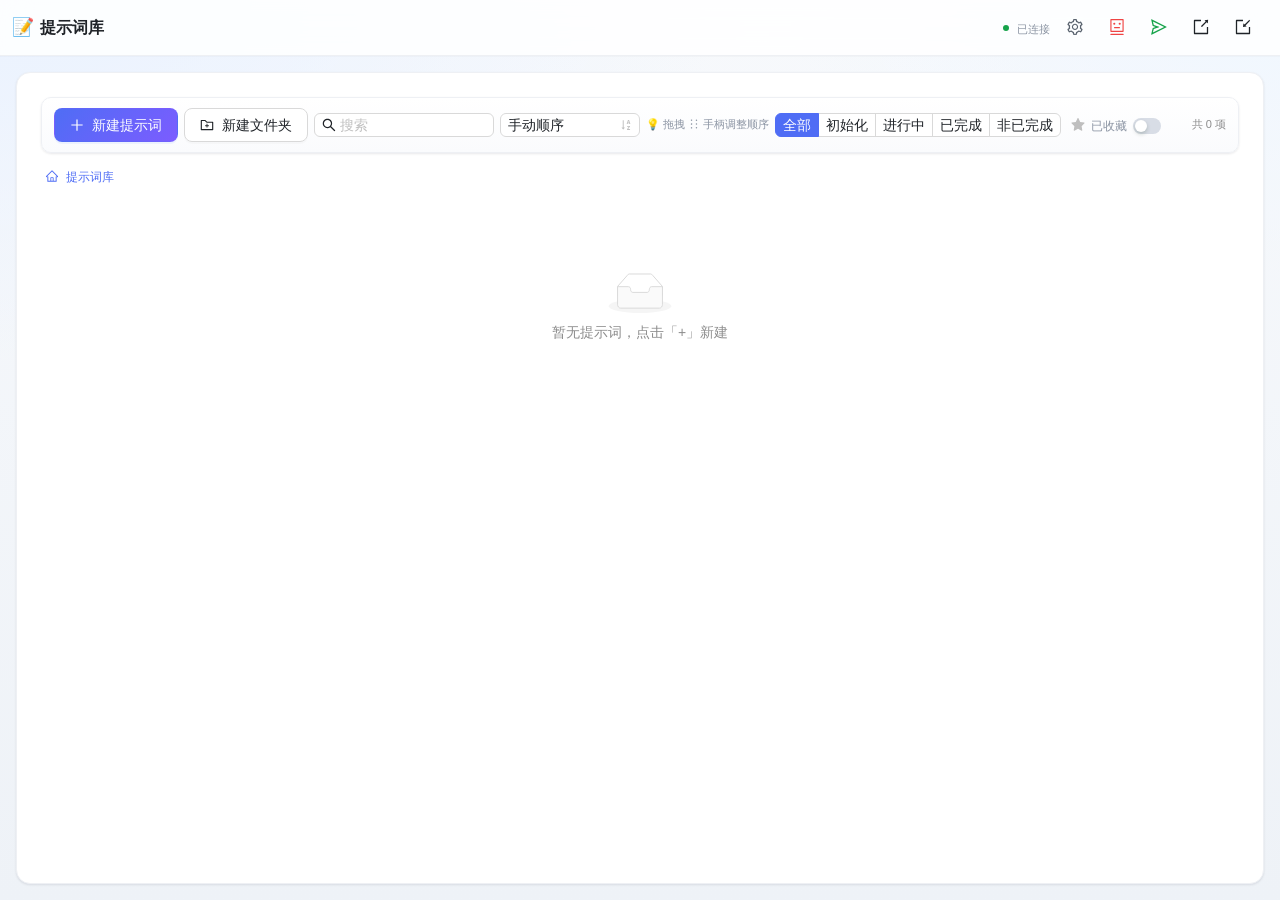
==== ai-prompt-mgmt/index.html @ f2a5eebb "Add files via upload" ====
<!doctype html>
<html lang="zh-CN">
  <head>
    <meta charset="UTF-8" />
    <!-- viewport-fit=cover 让 iOS Safari 暴露 env(safe-area-inset-*)，
         配合 Layout Header 的安全区 padding 才能避免 PWA 状态栏遮挡。
         注意：去掉了 maximum-scale=1.0 + user-scalable=no（反 a11y，
         Apple 在 iOS 10+ 已明确建议不要禁用用户缩放）。 -->
    <meta name="viewport" content="width=device-width, initial-scale=1.0, viewport-fit=cover" />
    <meta name="theme-color" content="#001529" />
    <meta name="mobile-web-app-capable" content="yes" />
    <meta name="apple-mobile-web-app-capable" content="yes" />
    <meta name="apple-mobile-web-app-status-bar-style" content="black-translucent" />
    <title>提示词库</title>
    
    <!-- 标准图标 -->
    <link rel="icon" type="image/svg+xml" href="./favicon.svg" />
    <link rel="icon" type="image/png" sizes="32x32" href="./assets/favicon-32x32-Df_8tx84.png" />
    <link rel="icon" type="image/png" sizes="16x16" href="./assets/favicon-16x16-BH65xF8a.png" />
    
    <!-- Apple Touch Icon -->
    <link rel="apple-touch-icon" sizes="180x180" href="./assets/apple-touch-icon-C6WDNddz.png" />
    
    <!-- Android Chrome -->
    <link rel="manifest" href="./manifest.json" />
    
    <meta name="description" content="提示词库 - 高效管理和复用AI提示词" />
    <script type="module" crossorigin src="./assets/index-Do7hXs7R.js"></script>
    <link rel="stylesheet" crossorigin href="./assets/index-CJKkg_i5.css">
  </head>
  <body>
    <div id="root"></div>
  </body>
</html>
---- ai-prompt-mgmt/assets/index-CJKkg_i5.css ----
html,body{width:100%;height:100%}input::-ms-clear,input::-ms-reveal{display:none}*,*:before,*:after{box-sizing:border-box}html{font-family:sans-serif;line-height:1.15;-webkit-text-size-adjust:100%;-ms-text-size-adjust:100%;-ms-overflow-style:scrollbar;-webkit-tap-highlight-color:rgba(0,0,0,0)}body{margin:0}[tabindex="-1"]:focus{outline:none}hr{box-sizing:content-box;height:0;overflow:visible}h1,h2,h3,h4,h5,h6{margin-top:0;margin-bottom:.5em;font-weight:500}p{margin-top:0;margin-bottom:1em}abbr[title],abbr[data-original-title]{-webkit-text-decoration:underline dotted;text-decoration:underline dotted;border-bottom:0;cursor:help}address{margin-bottom:1em;font-style:normal;line-height:inherit}input[type=text],input[type=password],input[type=number],textarea{-webkit-appearance:none}ol,ul,dl{margin-top:0;margin-bottom:1em}ol ol,ul ul,ol ul,ul ol{margin-bottom:0}dt{font-weight:500}dd{margin-bottom:.5em;margin-left:0}blockquote{margin:0 0 1em}dfn{font-style:italic}b,strong{font-weight:bolder}small{font-size:80%}sub,sup{position:relative;font-size:75%;line-height:0;vertical-align:baseline}sub{bottom:-.25em}sup{top:-.5em}pre,code,kbd,samp{font-size:1em;font-family:SFMono-Regular,Consolas,Liberation Mono,Menlo,Courier,monospace}pre{margin-top:0;margin-bottom:1em;overflow:auto}figure{margin:0 0 1em}img{vertical-align:middle;border-style:none}a,area,button,[role=button],input:not([type=range]),label,select,summary,textarea{touch-action:manipulation}table{border-collapse:collapse}caption{padding-top:.75em;padding-bottom:.3em;text-align:left;caption-side:bottom}input,button,select,optgroup,textarea{margin:0;color:inherit;font-size:inherit;font-family:inherit;line-height:inherit}button,input{overflow:visible}button,select{text-transform:none}button,html [type=button],[type=reset],[type=submit]{-webkit-appearance:button}button::-moz-focus-inner,[type=button]::-moz-focus-inner,[type=reset]::-moz-focus-inner,[type=submit]::-moz-focus-inner{padding:0;border-style:none}input[type=radio],input[type=checkbox]{box-sizing:border-box;padding:0}input[type=date],input[type=time],input[type=datetime-local],input[type=month]{-webkit-appearance:listbox}textarea{overflow:auto;resize:vertical}fieldset{min-width:0;margin:0;padding:0;border:0}legend{display:block;width:100%;max-width:100%;margin-bottom:.5em;padding:0;color:inherit;font-size:1.5em;line-height:inherit;white-space:normal}progress{vertical-align:baseline}[type=number]::-webkit-inner-spin-button,[type=number]::-webkit-outer-spin-button{height:auto}[type=search]{outline-offset:-2px;-webkit-appearance:none}[type=search]::-webkit-search-cancel-button,[type=search]::-webkit-search-decoration{-webkit-appearance:none}::-webkit-file-upload-button{font:inherit;-webkit-appearance:button}output{display:inline-block}summary{display:list-item}template{display:none}[hidden]{display:none!important}:root{--color-bg: #f5f7fb;--color-bg-gradient: radial-gradient(1200px 600px at 0% 0%, #eaf2ff 0%, transparent 60%), radial-gradient(900px 500px at 100% 0%, #f0f7ff 0%, transparent 55%), linear-gradient(180deg, #f7f9fc 0%, #eef2f7 100%);--color-surface: #ffffff;--color-surface-2: #fbfbfd;--color-border: #eef0f4;--color-border-strong: #e3e6eb;--color-text: #1f2328;--color-text-secondary: #5b6470;--color-text-muted: #8b94a3;--color-primary: #4f6df5;--color-primary-soft: #eaf0ff;--color-primary-hover: #3a5be0;--color-accent: #7c5cff;--color-success: #16a34a;--color-warning: #f59e0b;--color-danger: #ef4444;--shadow-sm: 0 1px 2px rgba(16, 24, 40, .04), 0 1px 3px rgba(16, 24, 40, .06);--shadow-md: 0 4px 12px rgba(16, 24, 40, .06), 0 2px 4px rgba(16, 24, 40, .04);--shadow-lg: 0 12px 32px rgba(16, 24, 40, .08), 0 4px 12px rgba(16, 24, 40, .04);--radius-sm: 6px;--radius-md: 10px;--radius-lg: 14px;--radius-xl: 18px}*{margin:0;padding:0;box-sizing:border-box}*:not(.ant-modal):not(.ant-modal *):not(.ant-modal-mask):not(.ant-modal-wrap):not(.ant-modal-mask *),*:before:not(.ant-modal *),*:after:not(.ant-modal *){transition:none!important;animation:none!important;animation-duration:0s!important;animation-delay:0s!important;transition-duration:0s!important;transition-delay:0s!important}html,body,#root{height:100%}body{font-family:-apple-system,BlinkMacSystemFont,Segoe UI,Roboto,Helvetica Neue,Arial,PingFang SC,Hiragino Sans GB,Microsoft YaHei,sans-serif;color:var(--color-text);background:var(--color-bg);background-image:var(--color-bg-gradient);background-attachment:fixed;-webkit-font-smoothing:antialiased;-moz-osx-font-smoothing:grayscale}::-webkit-scrollbar{width:8px;height:8px}::-webkit-scrollbar-track{background:transparent}::-webkit-scrollbar-thumb{background:#8c95a547;border-radius:999px;border:2px solid transparent;background-clip:padding-box}::-webkit-scrollbar-thumb:hover{background:#8c95a580;background-clip:padding-box;border:2px solid transparent}.ant-layout-header.glassy-header,.ant-layout-header{background:#ffffffd9!important;backdrop-filter:saturate(180%) blur(14px);-webkit-backdrop-filter:saturate(180%) blur(14px);border-bottom:1px solid var(--color-border)!important;box-shadow:0 1px #10182805}.ant-layout-content{background:var(--color-surface)!important;border-radius:var(--radius-lg)!important;box-shadow:var(--shadow-sm);border:1px solid var(--color-border)}.toolbar-modern{display:flex;align-items:center;gap:8px;padding:10px 12px;background:linear-gradient(180deg,#fff,#fafbfd);border:1px solid var(--color-border);border-radius:var(--radius-md);box-shadow:var(--shadow-sm)}.row-card{display:flex;align-items:center;gap:12px;padding:6px 14px;background:var(--color-surface);border:1px solid var(--color-border);border-radius:var(--radius-md);margin-bottom:0;transition:none}.row-card:hover{border-color:#d8def0;box-shadow:var(--shadow-md);transform:translateY(-1px);background:linear-gradient(180deg,#fff,#fafbff)}.row-card.is-pinned{border-color:#f3d790;background:linear-gradient(180deg,#fffaf0,#fff5e0)}.row-card.is-dragging{opacity:.85;box-shadow:var(--shadow-lg);border-color:var(--color-primary)}.row-title{font-weight:600;font-size:14px;color:var(--color-primary);display:inline-flex;align-items:center;gap:6px}.row-meta{font-size:12px;color:var(--color-text-muted)}.ant-tag{border-radius:999px!important;padding:1px 10px!important;border:none!important;font-weight:500}.ant-btn-primary{background:linear-gradient(135deg,var(--color-primary) 0%,var(--color-accent) 100%)!important;border-color:transparent!important;box-shadow:0 4px 12px #4f6df540;transition:transform .15s ease,box-shadow .15s ease,opacity .15s ease}.ant-btn-primary:hover{transform:translateY(-1px);box-shadow:0 6px 18px #4f6df559;opacity:.96}.ant-btn{transition:background .15s ease,color .15s ease,border-color .15s ease,transform .15s ease,box-shadow .15s ease}.ant-btn-text:hover{background:var(--color-primary-soft)!important;color:var(--color-primary)!important}.ant-modal-content{border-radius:var(--radius-lg)!important;box-shadow:var(--shadow-lg)!important;overflow:hidden}.ant-modal-header{border-bottom:1px solid var(--color-border)!important;padding:6px 14px!important;background:linear-gradient(180deg,#fff,#fbfcff);min-height:auto!important;flex-shrink:0!important}.ant-modal-title{font-weight:600!important;font-size:15px!important;line-height:1.4!important}.ant-modal-body{padding:8px 12px!important;flex:1 1 auto!important;min-height:0!important}.ant-modal-wrap.fullscreen-modal-wrap .ant-modal-container{padding-top:0!important;padding-bottom:0!important;min-height:0!important;height:100%!important}.ant-modal-wrap.fullscreen-modal-wrap .ant-modal,.ant-modal.fullscreen-modal-wrap{position:absolute!important;top:1vh!important;left:1vw!important;margin:0!important;width:98vw!important;height:98vh!important;max-width:none!important}.ant-modal-wrap.fullscreen-modal-wrap .ant-modal-container,.ant-modal.fullscreen-modal-wrap .ant-modal-container{width:100%!important;height:100%!important;margin:0!important}.ant-modal-footer{flex-shrink:0!important;margin-top:auto!important}.ant-modal .ant-form-item{margin-bottom:4px!important}.ant-modal .ant-form-item-label{padding:0 0 1px!important}.wf-spin-wrapper,.ai-edit-spin-wrapper{display:flex;flex:1;min-height:0;flex-direction:column}.wf-spin-wrapper>.ant-spin-container,.ai-edit-spin-wrapper>.ant-spin-container{display:flex;flex:1;min-height:0;flex-direction:column;overflow:hidden}.wf-steps-scroll{scrollbar-width:thin;scrollbar-color:rgba(0,0,0,.2) transparent}.wf-steps-scroll::-webkit-scrollbar{width:8px}.wf-steps-scroll::-webkit-scrollbar-thumb{background-color:#0003;border-radius:4px}.wf-steps-scroll::-webkit-scrollbar-thumb:hover{background-color:#00000059}.wf-steps-scroll::-webkit-scrollbar-track{background-color:transparent}.ant-modal .ant-form-item-label>label{font-size:12px!important;font-weight:500!important;color:var(--color-text-secondary)!important;height:auto!important;line-height:1.3!important}.ant-modal .ant-form-item-label>label:after{display:none!important}.ant-modal-footer{padding:6px 12px!important}.ant-modal .ant-modal-close{top:8px!important}.ant-modal .section-subtitle{font-size:12px!important;font-weight:500!important;color:var(--color-text-secondary)!important;line-height:1.3!important;margin:0!important}.ant-modal-footer .ant-btn{height:30px!important;padding:0 14px!important;font-size:13px!important}.ant-tabs-tab{font-weight:500;transition:none}.ant-tabs-tab:hover{color:var(--color-primary)!important}.ant-tabs-ink-bar{background:linear-gradient(90deg,var(--color-primary) 0%,var(--color-accent) 100%)!important;height:3px!important;border-radius:2px}.ant-table{border-radius:var(--radius-md)!important;overflow:hidden}.ant-table-thead>tr>th{background:#fafbfd!important;font-weight:600!important;color:var(--color-text-secondary)!important;border-bottom:1px solid var(--color-border)!important}.ant-table-tbody>tr{transition:none}.ant-table-tbody>tr:hover>td{background:var(--color-primary-soft)!important}.ant-table-tbody>tr>td{border-bottom:1px solid var(--color-border)!important}.ant-card{border-radius:var(--radius-md)!important;border-color:var(--color-border)!important;box-shadow:var(--shadow-sm);transition:transform .18s ease,box-shadow .18s ease,border-color .18s ease}.ant-card:hover{border-color:#d8def0!important;box-shadow:var(--shadow-md)}.ant-switch{background:#d8dde6}.ant-switch.ant-switch-checked{background:linear-gradient(135deg,var(--color-primary) 0%,var(--color-accent) 100%)}.ant-input,.ant-input-affix-wrapper,.ant-select-selector,.ant-picker{border-radius:var(--radius-sm)!important;transition:none!important}.ant-input:focus,.ant-input-affix-wrapper-focused,.ant-input-affix-wrapper:focus{border-color:var(--color-primary)!important;box-shadow:0 0 0 3px #4f6df51f!important}.ant-tooltip-inner{border-radius:8px!important;box-shadow:var(--shadow-md)!important}.drag-handle{display:inline-flex;align-items:center;justify-content:center;width:22px;height:22px;color:var(--color-text-muted);border-radius:4px;cursor:grab;transition:background .15s ease,color .15s ease}.drag-handle:hover{background:var(--color-primary-soft);color:var(--color-primary)}.drag-handle:active{cursor:grabbing}.reorder-mode .row-card{border-style:dashed;border-color:#cdd5e6;background:#fbfcff;cursor:grab}.var-chip{background:var(--color-primary-soft);color:var(--color-primary);border-radius:4px;padding:1px 6px;margin:0 1px;cursor:help;border-bottom:1px dashed var(--color-primary);font-family:SFMono-Regular,Consolas,Liberation Mono,Menlo,monospace;font-size:.92em}.card-hover{transition:none}.card-hover:hover{transform:translateY(-2px);box-shadow:0 8px 25px #00000014}.text-ellipsis{overflow:hidden;text-overflow:ellipsis;white-space:nowrap}.section-title{font-size:13px;font-weight:600;color:var(--color-text-secondary);letter-spacing:.02em;text-transform:uppercase}@media(max-width:768px){.ant-layout-content{margin:8px!important;padding:12px!important;border-radius:12px!important}.ant-card{border-radius:10px!important}.ant-card-body{padding:12px!important}.ant-table-wrapper{overflow-x:auto}.ant-table{font-size:13px}.ant-modal{max-width:100%!important;margin:8px!important;top:8px!important}.ant-modal-content{border-radius:14px!important}.ant-drawer-content-wrapper{width:82%!important;border-radius:0 16px 16px 0!important}.ant-btn{font-size:13px;padding:4px 12px}.ant-input,.ant-select-selector,.ant-picker{font-size:14px!important}body{padding-bottom:64px}.ant-layout-header{height:52px!important;padding:0 12px!important}.row-card{padding:6px 12px}}@media(min-width:769px)and (max-width:1024px){.ant-modal{max-width:92%!important}.ant-card-body{padding:16px!important}}.mobile-drawer .ant-drawer-body{padding:0;background:#0e1530}.mobile-drawer .ant-drawer-content{border-radius:0 16px 16px 0}.bottom-nav{border-top:1px solid var(--color-border)!important;background:#fffffff2!important;backdrop-filter:saturate(180%) blur(14px);-webkit-backdrop-filter:saturate(180%) blur(14px);box-shadow:0 -4px 16px #1018280a!important}@supports (padding: max(0px)){.ant-layout-header{padding-top:max(0px,env(safe-area-inset-top))!important;padding-left:max(12px,env(safe-area-inset-left))!important;padding-right:max(12px,env(safe-area-inset-right))!important}.ant-drawer-content-wrapper{padding-left:env(safe-area-inset-left)}body{padding-bottom:max(16px,env(safe-area-inset-bottom))}}@media(max-width:768px){.ant-layout-header{padding-top:max(0px,env(safe-area-inset-top,20px))!important}}.ant-layout-sider{background:linear-gradient(180deg,#0f1530,#1a2247)!important}.ant-menu-dark{background:transparent!important}.ant-menu-dark .ant-menu-item-selected{background:linear-gradient(135deg,#4f6df52e,#7c5cff2e)!important;border-radius:8px!important}.ant-menu-dark .ant-menu-item:hover:not(.ant-menu-item-selected){background:#ffffff0f!important;border-radius:8px!important}
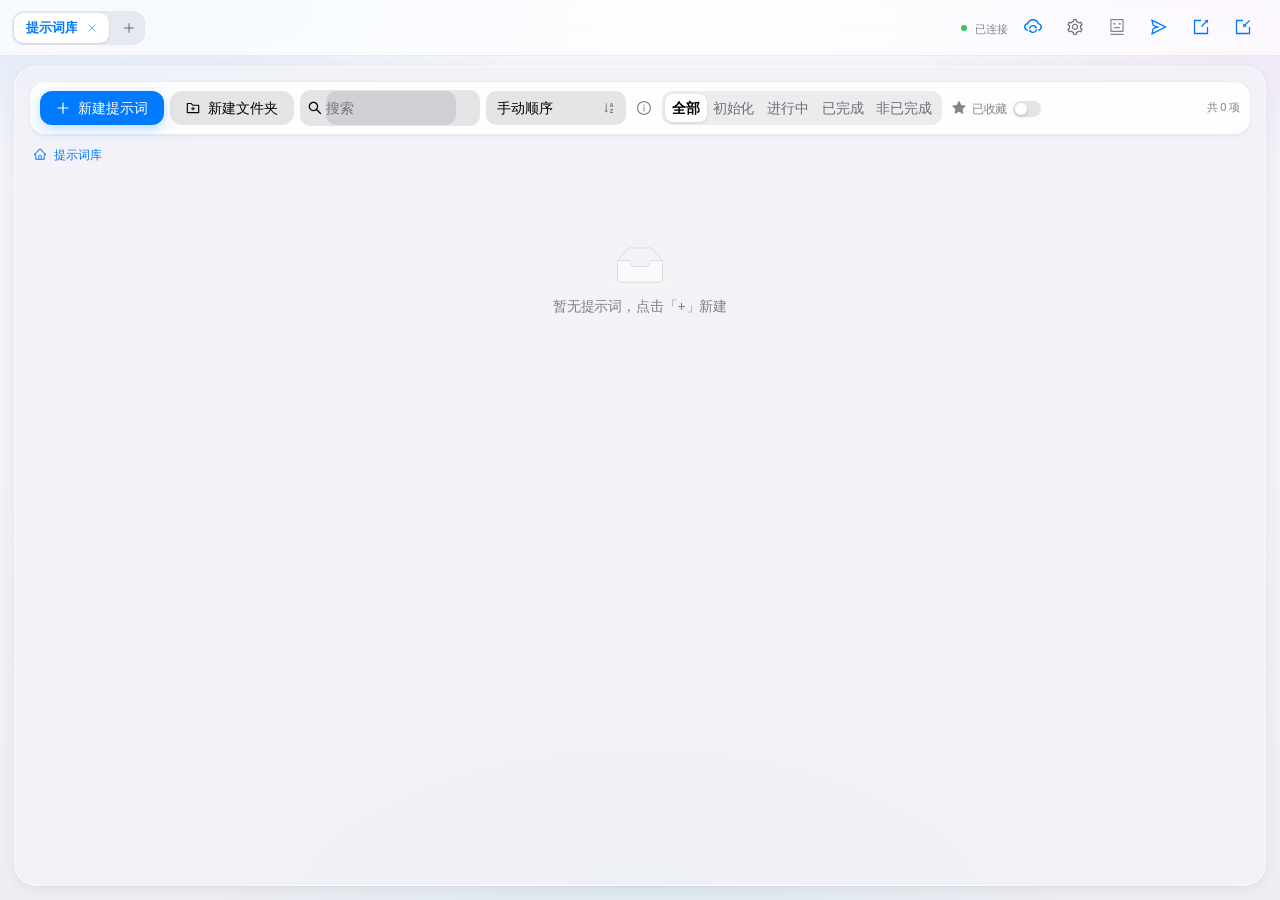
==== commit 4db11340: "Add files via upload" ====
--- a/ai-prompt-mgmt/index.html
+++ b/ai-prompt-mgmt/index.html
@@ -7,26 +7,61 @@
          注意：去掉了 maximum-scale=1.0 + user-scalable=no（反 a11y，
          Apple 在 iOS 10+ 已明确建议不要禁用用户缩放）。 -->
     <meta name="viewport" content="width=device-width, initial-scale=1.0, viewport-fit=cover" />
-    <meta name="theme-color" content="#001529" />
+    <meta name="theme-color" content="#f2f2f7" id="theme-color-meta" />
     <meta name="mobile-web-app-capable" content="yes" />
     <meta name="apple-mobile-web-app-capable" content="yes" />
     <meta name="apple-mobile-web-app-status-bar-style" content="black-translucent" />
+    <meta name="apple-mobile-web-app-title" content="提示词库" />
     <title>提示词库</title>
-    
-    <!-- 标准图标 -->
-    <link rel="icon" type="image/svg+xml" href="./favicon.svg" />
-    <link rel="icon" type="image/png" sizes="32x32" href="./assets/favicon-32x32-Df_8tx84.png" />
-    <link rel="icon" type="image/png" sizes="16x16" href="./assets/favicon-16x16-BH65xF8a.png" />
+
+    <!-- 标准图标：优先 SVG（可缩放），再回退 PNG -->
+    <link rel="icon" type="image/svg+xml" sizes="any" href="./favicon.svg" />
+    <link rel="icon" type="image/png" sizes="32x32" href="./favicon-32x32.png" />
+    <link rel="icon" type="image/png" sizes="16x16" href="./favicon-16x16.png" />
     
     <!-- Apple Touch Icon -->
-    <link rel="apple-touch-icon" sizes="180x180" href="./assets/apple-touch-icon-C6WDNddz.png" />
+    <link rel="apple-touch-icon" sizes="180x180" href="./apple-touch-icon.png" />
     
     <!-- Android Chrome -->
     <link rel="manifest" href="./manifest.json" />
     
     <meta name="description" content="提示词库 - 高效管理和复用AI提示词" />
-    <script type="module" crossorigin src="./assets/index-Do7hXs7R.js"></script>
-    <link rel="stylesheet" crossorigin href="./assets/index-CJKkg_i5.css">
+
+    <!-- 主题：首屏内联解析（浅色/暗色/跟随系统），避免 React 挂载前闪烁 -->
+    <script>
+      (function () {
+        var mode = 'light';
+        try {
+          var raw = localStorage.getItem('app-settings');
+          if (raw) {
+            var parsed = JSON.parse(raw);
+            if (
+              parsed &&
+              (parsed.themeMode === 'light' ||
+                parsed.themeMode === 'dark' ||
+                parsed.themeMode === 'system')
+            ) {
+              mode = parsed.themeMode;
+            }
+          }
+        } catch (e) {
+          /* localStorage 不可用时退回浅色 */
+        }
+        var resolved =
+          mode === 'system'
+            ? window.matchMedia('(prefers-color-scheme: dark)').matches
+              ? 'dark'
+              : 'light'
+            : mode;
+        var root = document.documentElement;
+        root.dataset.theme = resolved;
+        root.style.colorScheme = resolved;
+        var meta = document.getElementById('theme-color-meta');
+        if (meta) meta.content = resolved === 'dark' ? '#1c1c1e' : '#f2f2f7';
+      })();
+    </script>
+    <script type="module" crossorigin src="./assets/index-C2vUf6h9.js"></script>
+    <link rel="stylesheet" crossorigin href="./assets/index-aep-pzHk.css">
   </head>
   <body>
     <div id="root"></div>
--- a/ai-prompt-mgmt/assets/index-aep-pzHk.css
+++ b/ai-prompt-mgmt/assets/index-aep-pzHk.css
@@ -0,0 +1 @@
+html,body{width:100%;height:100%}input::-ms-clear,input::-ms-reveal{display:none}*,*:before,*:after{box-sizing:border-box}html{font-family:sans-serif;line-height:1.15;-webkit-text-size-adjust:100%;-ms-text-size-adjust:100%;-ms-overflow-style:scrollbar;-webkit-tap-highlight-color:rgba(0,0,0,0)}body{margin:0}[tabindex="-1"]:focus{outline:none}hr{box-sizing:content-box;height:0;overflow:visible}h1,h2,h3,h4,h5,h6{margin-top:0;margin-bottom:.5em;font-weight:500}p{margin-top:0;margin-bottom:1em}abbr[title],abbr[data-original-title]{-webkit-text-decoration:underline dotted;text-decoration:underline dotted;border-bottom:0;cursor:help}address{margin-bottom:1em;font-style:normal;line-height:inherit}input[type=text],input[type=password],input[type=number],textarea{-webkit-appearance:none}ol,ul,dl{margin-top:0;margin-bottom:1em}ol ol,ul ul,ol ul,ul ol{margin-bottom:0}dt{font-weight:500}dd{margin-bottom:.5em;margin-left:0}blockquote{margin:0 0 1em}dfn{font-style:italic}b,strong{font-weight:bolder}small{font-size:80%}sub,sup{position:relative;font-size:75%;line-height:0;vertical-align:baseline}sub{bottom:-.25em}sup{top:-.5em}pre,code,kbd,samp{font-size:1em;font-family:SFMono-Regular,Consolas,Liberation Mono,Menlo,Courier,monospace}pre{margin-top:0;margin-bottom:1em;overflow:auto}figure{margin:0 0 1em}img{vertical-align:middle;border-style:none}a,area,button,[role=button],input:not([type=range]),label,select,summary,textarea{touch-action:manipulation}table{border-collapse:collapse}caption{padding-top:.75em;padding-bottom:.3em;text-align:left;caption-side:bottom}input,button,select,optgroup,textarea{margin:0;color:inherit;font-size:inherit;font-family:inherit;line-height:inherit}button,input{overflow:visible}button,select{text-transform:none}button,html [type=button],[type=reset],[type=submit]{-webkit-appearance:button}button::-moz-focus-inner,[type=button]::-moz-focus-inner,[type=reset]::-moz-focus-inner,[type=submit]::-moz-focus-inner{padding:0;border-style:none}input[type=radio],input[type=checkbox]{box-sizing:border-box;padding:0}input[type=date],input[type=time],input[type=datetime-local],input[type=month]{-webkit-appearance:listbox}textarea{overflow:auto;resize:vertical}fieldset{min-width:0;margin:0;padding:0;border:0}legend{display:block;width:100%;max-width:100%;margin-bottom:.5em;padding:0;color:inherit;font-size:1.5em;line-height:inherit;white-space:normal}progress{vertical-align:baseline}[type=number]::-webkit-inner-spin-button,[type=number]::-webkit-outer-spin-button{height:auto}[type=search]{outline-offset:-2px;-webkit-appearance:none}[type=search]::-webkit-search-cancel-button,[type=search]::-webkit-search-decoration{-webkit-appearance:none}::-webkit-file-upload-button{font:inherit;-webkit-appearance:button}output{display:inline-block}summary{display:list-item}template{display:none}[hidden]{display:none!important}:root{--ios-blue: #007aff;--ios-blue-light: #0a84ff;--ios-green: #34c759;--ios-red: #ff3b30;--ios-orange: #ff9500;--ios-yellow: #ffcc00;--ios-purple: #af52de;--ios-pink: #ff2d55;--ios-teal: #30b0c7;--ios-indigo: #5856d6;--ios-gray: #8e8e93;--color-bg: #f2f2f7;--color-bg-gradient: radial-gradient(min(1000px, 70vw) min(520px, 36vw) at 6% -12%, rgba(0, 122, 255, .16) 0%, transparent 62%), radial-gradient(min(900px, 62vw) min(480px, 33vw) at 102% -6%, rgba(175, 82, 222, .13) 0%, transparent 58%), radial-gradient(min(860px, 60vw) min(620px, 43vw) at 50% 116%, rgba(48, 176, 199, .12) 0%, transparent 62%), linear-gradient(180deg, #f6f6fa 0%, #eeeef4 100%);--color-surface: #ffffff;--color-surface-2: #fbfbfd;--color-group-surface: #ffffff;--color-surface-glass: rgba(255, 255, 255, .72);--color-fill: rgba(118, 118, 128, .12);--color-fill-strong: rgba(118, 118, 128, .18);--color-fill-hover: rgba(118, 118, 128, .28);--color-border: rgba(60, 60, 67, .12);--color-border-strong: rgba(60, 60, 67, .2);--color-hairline: rgba(60, 60, 67, .09);--color-text: #000000;--color-text-secondary: rgba(60, 60, 67, .72);--color-text-muted: rgba(60, 60, 67, .62);--color-primary: #007aff;--color-primary-soft: rgba(0, 122, 255, .12);--color-primary-hover: #0062cc;--color-accent: #5856d6;--color-success: #34c759;--color-warning: #ff9500;--color-danger: #ff3b30;--radius-xs: 8px;--radius-sm: 10px;--radius-md: 12px;--radius-lg: 16px;--radius-xl: 22px;--radius-2xl: 28px;--shadow-sm: 0 1px 2px rgba(0, 0, 0, .04), 0 1px 3px rgba(0, 0, 0, .04);--shadow-md: 0 4px 16px rgba(0, 0, 0, .06), 0 1px 3px rgba(0, 0, 0, .04);--shadow-lg: 0 16px 48px rgba(0, 0, 0, .12), 0 4px 12px rgba(0, 0, 0, .06);--shadow-tint: 0 8px 24px rgba(0, 122, 255, .22);--glass-blur: saturate(180%) blur(24px);--glass-border: rgba(255, 255, 255, .6);--glass-inset: inset 0 .5px 0 rgba(255, 255, 255, .65)}*{margin:0;padding:0;box-sizing:border-box}*,*:before,*:after{animation-duration:0s!important;animation-delay:0s!important}.ant-modal,.ant-modal *,.ant-drawer,.ant-drawer *,.ant-popover,.ant-popover *,.ant-tooltip,.ant-tooltip *{transition-duration:0s!important;transition-delay:0s!important}html,body,#root{height:100%}html{-webkit-text-size-adjust:100%}body{font-family:-apple-system,BlinkMacSystemFont,SF Pro Text,SF Pro Display,Segoe UI,Roboto,Helvetica Neue,PingFang SC,Hiragino Sans GB,Microsoft YaHei,sans-serif;font-size:15px;letter-spacing:-.01em;color:var(--color-text);background:var(--color-bg);background-image:var(--color-bg-gradient);background-attachment:fixed;-webkit-font-smoothing:antialiased;-moz-osx-font-smoothing:grayscale;overscroll-behavior-y:none}a{color:var(--color-primary);text-decoration:none}::-webkit-scrollbar{width:8px;height:8px}::-webkit-scrollbar-track{background:transparent}::-webkit-scrollbar-thumb{background:#3c3c4338;border-radius:999px;border:2px solid transparent;background-clip:padding-box}::-webkit-scrollbar-thumb:hover{background:#3c3c4366;background-clip:padding-box;border:2px solid transparent}.ant-layout-header,.ant-layout-header.glassy-header{background:#ffffffb8!important;backdrop-filter:var(--glass-blur);-webkit-backdrop-filter:var(--glass-blur);border-bottom:.5px solid var(--color-hairline)!important;box-shadow:var(--glass-inset)}.ant-layout-content{background:#f2f2f7d1!important;backdrop-filter:saturate(180%) blur(20px);-webkit-backdrop-filter:saturate(180%) blur(20px);border-radius:var(--radius-xl)!important;box-shadow:var(--shadow-md);border:.5px solid rgba(255,255,255,.6)}.ant-btn{font-weight:500;border-radius:var(--radius-md)!important;box-shadow:none;transition:background-color .18s ease,color .18s ease,border-color .18s ease,box-shadow .18s ease,transform .18s ease,opacity .18s ease!important}.ant-btn-default{background:var(--color-fill-strong)!important;border-color:transparent!important;color:var(--color-text)!important;box-shadow:none!important}.ant-btn-default:hover{background:var(--color-fill-hover)!important;border-color:transparent!important;color:var(--color-text)!important}.ant-btn-primary{background:var(--color-primary)!important;border-color:transparent!important;color:#fff!important;box-shadow:0 4px 14px #007aff42}.ant-btn-primary:hover{background:#0a6ddf!important;transform:translateY(-1px);box-shadow:0 8px 22px #007aff52;opacity:1}.ant-btn-primary:active{transform:scale(.98)}.ant-btn-text{color:var(--color-primary)!important}.ant-btn-text:hover{background:var(--color-primary-soft)!important;color:var(--color-primary)!important}.ant-btn-dangerous:not(.ant-btn-primary):not(.ant-btn-text){color:var(--color-danger);border-color:#ff3b3059!important;background:#ff3b300f}.ant-btn-dangerous:not(.ant-btn-primary):not(.ant-btn-text):hover{background:#ff3b301f!important;border-color:#ff3b3080!important}.ant-btn-link{color:var(--color-primary);padding-inline:4px}.ant-btn-icon-only{border-radius:var(--radius-sm)!important}.ant-form-item-label>label{font-size:12px!important;font-weight:600!important;color:var(--color-text-secondary)!important}.ant-form-item-label>label.ant-form-item-required:before{color:var(--color-danger)!important}.ant-input-affix-wrapper .ant-btn{background:transparent!important;border:none!important;box-shadow:none!important;color:var(--color-text-secondary);padding:0 2px}.ant-input,.ant-input-affix-wrapper,.ant-select{border-radius:var(--radius-sm)!important;background-color:var(--color-fill)!important;border-color:transparent!important;color:var(--color-text)!important;box-shadow:none!important;transition:background-color .18s ease,border-color .18s ease,box-shadow .18s ease}.ant-input:hover,.ant-input-affix-wrapper:hover,.ant-select:hover{background-color:var(--color-fill-strong)!important}.ant-input:focus,.ant-input-affix-wrapper-focused,.ant-input-affix-wrapper:focus,.ant-select-focused{background-color:var(--color-surface)!important;border-color:#007aff73!important;box-shadow:0 0 0 3.5px #007aff29!important}.ant-input-affix-wrapper .ant-input{background:transparent!important;border-color:transparent!important;box-shadow:none!important}.ant-input::-moz-placeholder,.ant-input-affix-wrapper input::-moz-placeholder,textarea.ant-input::-moz-placeholder{color:var(--color-text-muted)}.ant-input::placeholder,.ant-input-affix-wrapper input::placeholder,textarea.ant-input::placeholder{color:var(--color-text-muted)}.toolbar-modern .ant-input,.toolbar-modern .ant-input-affix-wrapper,.toolbar-modern .ant-select{background-color:var(--color-fill-strong)!important;min-height:34px!important}.ant-select{min-height:32px!important;padding:0 10px!important;align-items:center!important}.ant-select-content{flex:1 1 auto;min-width:0;overflow:hidden;text-overflow:ellipsis;white-space:nowrap}.ant-select-suffix{color:var(--color-text-muted)!important;display:inline-flex;align-items:center}.ant-input.editor-content-area,.ant-input.editor-content-area:hover{background:var(--color-group-surface)!important;border:.5px solid var(--color-border)!important;border-radius:var(--radius-md)!important;padding:12px 14px!important;font-size:14px!important;line-height:1.7!important}.ant-input.editor-content-area:focus{background:var(--color-group-surface)!important;border-color:#007aff73!important;box-shadow:0 0 0 3.5px #007aff29!important}.ant-select-dropdown,.ant-dropdown-menu{border-radius:var(--radius-lg)!important;box-shadow:var(--shadow-lg)!important;border:.5px solid var(--color-border);overflow:hidden}.ant-select-dropdown{background:#fcfcfddb!important;backdrop-filter:var(--glass-blur);-webkit-backdrop-filter:var(--glass-blur)}.ant-select-item-option-content{color:var(--color-text)}.ant-select-item-option-active:not(.ant-select-item-option-disabled){background:var(--color-primary-soft)!important}.ant-select-item-option-selected:not(.ant-select-item-option-disabled){color:var(--color-primary)!important;font-weight:600}.ant-dropdown-menu{padding:6px!important;border-radius:var(--radius-lg)!important;background:#fcfcfdeb!important;backdrop-filter:var(--glass-blur);-webkit-backdrop-filter:var(--glass-blur);border:.5px solid var(--color-border);box-shadow:var(--shadow-lg)!important}.ant-dropdown-menu-item{border-radius:var(--radius-sm);margin:2px 6px;width:auto}.ant-dropdown-menu-item:hover{background:var(--color-primary-soft)!important}.ant-checkbox{border-radius:6px!important;border-color:var(--color-border-strong)}.ant-radio-inner{border-radius:50%!important;border-color:var(--color-border-strong)}.ant-checkbox-checked,.ant-checkbox-indeterminate{background:var(--color-primary);border-color:var(--color-primary)}.ant-radio-checked .ant-radio-inner{border-color:var(--color-primary)}.ant-radio-inner:after{background:var(--color-primary)}.ant-switch{background:var(--color-fill-strong)}.ant-switch.ant-switch-checked{background:#34c759}.ant-segmented{background:var(--color-fill)!important;border-radius:var(--radius-sm)!important;padding:2px;border:none!important}.ant-segmented-item{border-radius:8px!important;color:var(--color-text-secondary)!important;font-weight:500}.ant-segmented-item-selected{background:var(--color-surface)!important;color:var(--color-text)!important;box-shadow:0 1px 3px #0000001f!important;font-weight:600}.ant-radio-group{background:var(--color-fill)!important;border-radius:var(--radius-sm)!important;padding:3px!important;display:inline-flex;gap:0;min-height:34px!important;align-items:center}.ant-radio-button-wrapper{border:none!important;border-radius:8px!important;color:var(--color-text-secondary)!important;font-weight:500;height:28px!important;line-height:28px!important;display:inline-flex;align-items:center;justify-content:center;background:transparent!important;box-shadow:none!important;transition:background-color .18s ease,color .18s ease,box-shadow .18s ease!important}.ant-radio-button-wrapper:before{display:none!important}.ant-radio-button-wrapper:hover{color:var(--color-text)!important}.ant-radio-button-wrapper-checked{background:var(--color-surface)!important;color:var(--color-text)!important;font-weight:600;box-shadow:0 1px 3px #0000001f!important}.ant-tabs-tab .ant-tabs-tab-btn{font-weight:500;color:var(--color-text-secondary)!important}.ant-tabs-tab:hover .ant-tabs-tab-btn{color:var(--color-primary)!important}.ant-tabs-tab-active .ant-tabs-tab-btn{color:var(--color-primary)!important;font-weight:600}.ant-tabs-ink-bar{display:none!important}.ant-tabs-nav:before{border-bottom-color:var(--color-hairline)!important}.ant-tag{border-radius:999px!important;padding:1px 10px!important;border:none!important;font-weight:500;font-size:12px}.ant-badge-count{box-shadow:none;font-weight:600}.ant-modal-container{border-radius:var(--radius-xl)!important;box-shadow:var(--shadow-lg)!important;overflow:hidden;background:#fcfcfdf0!important;backdrop-filter:var(--glass-blur);-webkit-backdrop-filter:var(--glass-blur);border:.5px solid var(--color-hairline)!important}.ant-modal-header{border-bottom:.5px solid var(--color-hairline)!important;padding:14px 18px!important;background:transparent;min-height:auto!important;flex-shrink:0!important}.ant-modal-title{font-weight:600!important;font-size:16px!important;line-height:1.4!important}.ant-modal-body{padding:16px 18px!important;flex:1 1 auto!important;min-height:0!important}.ant-modal-footer{flex-shrink:0!important;margin-top:auto!important;padding:12px 18px!important;border-top:.5px solid var(--color-hairline);background:#ffffff8c}.ant-modal-footer .ant-btn{height:34px!important;padding:0 16px!important;font-size:14px!important;border-radius:var(--radius-md)!important}.ant-modal-close{top:12px!important;color:var(--color-text-muted);border-radius:50%;width:30px;height:30px}.ant-modal-mask{backdrop-filter:blur(6px);-webkit-backdrop-filter:blur(6px)}.ant-modal-wrap.fullscreen-modal-wrap .ant-modal-container{padding-top:0!important;padding-bottom:0!important;min-height:0!important;height:100%!important}.ant-modal-wrap.fullscreen-modal-wrap .ant-modal,.ant-modal.fullscreen-modal-wrap{position:absolute!important;top:1vh!important;left:1vw!important;margin:0!important;width:98vw!important;height:98vh!important;max-width:none!important;border-radius:var(--radius-xl)!important}.ant-modal-wrap.fullscreen-modal-wrap .ant-modal-container,.ant-modal.fullscreen-modal-wrap .ant-modal-container{width:100%!important;height:100%!important;margin:0!important}.ant-modal .ant-form-item{margin-bottom:12px!important}.ant-modal .ant-form-item-label{padding:0 0 4px!important}.ant-modal .ant-form-item-label>label{font-size:13px!important;font-weight:500!important;color:var(--color-text-secondary)!important;height:auto!important;line-height:1.3!important}.ant-modal .ant-form-item-label>label:after{display:none!important}.ant-modal .section-subtitle{font-size:12px!important;font-weight:600!important;color:var(--color-text-secondary)!important;line-height:1.3!important;margin:0!important}.ant-popover .ant-popover-content{border-radius:var(--radius-lg)!important;box-shadow:var(--shadow-lg)!important;background:#fcfcfde6;backdrop-filter:var(--glass-blur);-webkit-backdrop-filter:var(--glass-blur);border:.5px solid var(--color-border);padding:12px 14px}.ant-popover{--ant-popover-arrow-background-color: rgba(252, 252, 253, .95)}.ant-tooltip .ant-tooltip-container{border-radius:var(--radius-sm)!important;box-shadow:var(--shadow-md)!important;background:#1c1c1eeb;color:#fff;font-size:12px;padding:5px 9px}.ant-tooltip{--ant-tooltip-arrow-background-color: rgba(28, 28, 30, .92)}.ant-message-notice-content{border-radius:var(--radius-lg)!important;box-shadow:var(--shadow-lg)!important;border:.5px solid var(--color-border);background:#fcfcfdeb;backdrop-filter:var(--glass-blur);-webkit-backdrop-filter:var(--glass-blur);padding:10px 16px}.ant-notification-notice{border-radius:var(--radius-lg)!important;box-shadow:var(--shadow-lg)!important}.ant-empty-description{color:var(--color-text-muted);font-size:14px}.ant-spin-dot-item{background:var(--color-primary)!important}.ant-divider{border-color:var(--color-hairline)!important;color:var(--color-text-muted)!important}.ant-divider-rail,.ant-divider-rail-start,.ant-divider-rail-end{background:var(--color-hairline)!important;border-color:var(--color-hairline)!important}.ant-divider-inner-text{color:var(--color-text-muted)!important;background:transparent!important}.ant-alert{border-radius:var(--radius-md)!important;border:none!important;box-shadow:none!important;padding:10px 12px!important}.ant-alert-info{background:color-mix(in srgb,var(--color-primary) 14%,transparent)!important}.ant-alert-success{background:color-mix(in srgb,var(--color-success) 16%,transparent)!important}.ant-alert-warning{background:color-mix(in srgb,var(--color-warning) 18%,transparent)!important}.ant-alert-error{background:color-mix(in srgb,var(--color-danger) 14%,transparent)!important}.ant-alert-icon{font-size:16px!important}.ant-alert-title{font-weight:600!important;color:var(--color-text)!important}.ant-alert-description{color:var(--color-text-secondary)!important;font-size:13px!important;line-height:1.5}.ant-select-dropdown,.ant-popover .ant-popover-content{border:none!important;box-shadow:0 12px 40px #00000029!important}.ant-select-item-option-selected .ant-select-item-option-content{color:var(--color-primary)!important}.ant-modal-close:focus-visible{outline:none!important}.ant-modal-close:hover{background:var(--color-fill)!important;color:var(--color-text)!important}.ant-tag-processing{background:color-mix(in srgb,var(--color-primary) 16%,transparent)!important;color:color-mix(in srgb,var(--color-primary) 78%,var(--color-text))!important}.ant-tag-success{background:color-mix(in srgb,var(--color-success) 18%,transparent)!important;color:color-mix(in srgb,var(--color-success) 70%,var(--color-text))!important}.ant-tag-default{background:var(--color-fill-strong)!important;color:var(--color-text-secondary)!important}.ant-tag-warning{background:color-mix(in srgb,var(--color-warning) 18%,transparent)!important;color:color-mix(in srgb,var(--color-warning) 62%,var(--color-text))!important}.workspace-tabs-scroll{display:flex;align-items:center;gap:4px;overflow-x:auto;overflow-y:hidden;scrollbar-width:none;padding:2px;background:var(--color-fill);border-radius:var(--radius-md)}.workspace-tabs-scroll::-webkit-scrollbar{height:0;display:none}.workspace-tab{flex-shrink:0;display:inline-flex;align-items:center;gap:6px;height:30px;padding:0 8px 0 12px;max-width:220px;border-radius:9px;cursor:pointer;-webkit-user-select:none;-moz-user-select:none;user-select:none;font-size:13px;font-weight:500;color:var(--color-text-secondary);background:transparent;border:none;transition:background-color .18s ease,color .18s ease,box-shadow .18s ease,transform .18s ease}.workspace-tab:active{transform:scale(.97)}.workspace-tab.is-active{background:var(--color-surface);color:var(--color-primary);font-weight:600;box-shadow:0 1px 3px #0000001a,0 0 0 .5px #0000000a}.workspace-tab-close{flex-shrink:0;display:inline-flex;align-items:center;justify-content:center;width:18px;height:18px;border-radius:50%;font-size:10px;color:inherit;opacity:.55}.workspace-tab-close:hover{opacity:1;background:var(--color-fill-strong)}.workspace-tab-add{flex-shrink:0;display:inline-flex;align-items:center;justify-content:center;width:28px;height:28px;margin-left:2px;border-radius:8px;cursor:pointer;color:var(--color-text-secondary);font-size:12px;background:transparent;transition:background-color .18s ease,color .18s ease}.workspace-tab-add:hover{background:#fff9;color:var(--color-primary)}.toolbar-modern{display:flex;align-items:center;gap:8px;padding:10px 12px;background:#ffffffe0;backdrop-filter:saturate(180%) blur(20px);-webkit-backdrop-filter:saturate(180%) blur(20px);border:.5px solid var(--color-hairline);border-radius:var(--radius-lg);box-shadow:var(--shadow-sm)}.row-card{display:flex;align-items:center;gap:12px;padding:6px 14px;background:#ffffffe6;border:.5px solid var(--color-hairline);border-radius:var(--radius-lg);margin-bottom:0;transition:background-color .18s ease,border-color .18s ease,box-shadow .18s ease,transform .18s ease;-webkit-user-select:none;-moz-user-select:none;user-select:none;content-visibility:auto;contain-intrinsic-size:auto 52px}.row-card:hover{border-color:#007aff47;box-shadow:var(--shadow-md);background:#fffffff2}.row-card.is-pinned{border-color:#ffcc0073;background:#fff9e0e6}.row-card.is-dragging{opacity:.92;box-shadow:var(--shadow-lg);border-color:var(--color-primary);background:#fffffffa}.list-stack{gap:0!important;background:var(--color-group-surface);border:.5px solid var(--color-hairline);border-radius:var(--radius-lg);box-shadow:var(--shadow-sm)}.list-stack>[data-sortable-id]>.row-card{min-height:44px;border:0!important;border-bottom:.5px solid var(--color-hairline)!important;border-radius:0!important;background:transparent!important;box-shadow:none!important}.list-stack>[data-sortable-id]:last-child>.row-card{border-bottom-color:transparent!important}.list-stack>[data-sortable-id]>.row-card:hover{background:#007aff0d!important}.list-stack>[data-sortable-id]>.row-card.is-pinned{background:#fff9e0d9!important}.row-title{font-weight:600;font-size:15px;color:var(--color-text);display:inline-flex;align-items:center;gap:6px}.row-meta{font-size:12px;color:var(--color-text-muted)}.var-chip{background:var(--color-primary-soft);color:var(--color-primary);border-radius:6px;padding:1px 6px;margin:0 1px;cursor:help;border-bottom:1px dashed rgba(0,122,255,.55);font-family:SFMono-Regular,Consolas,Liberation Mono,Menlo,monospace;font-size:.92em}.drag-handle{display:inline-flex;align-items:center;justify-content:center;width:22px;height:22px;color:var(--color-text-muted);border-radius:6px;cursor:grab;transition:background-color .15s ease,color .15s ease}.drag-handle:hover{background:var(--color-fill);color:var(--color-primary)}.drag-handle:active{cursor:grabbing}.reorder-mode .row-card{border-style:dashed;border-color:#3c3c4338;background:#fafafce6;cursor:grab}.text-ellipsis{overflow:hidden;text-overflow:ellipsis;white-space:nowrap}.section-title{font-size:13px;font-weight:600;color:var(--color-text-secondary);letter-spacing:.01em}.card-hover{transition:transform .2s ease,box-shadow .2s ease}.card-hover:hover{transform:translateY(-2px);box-shadow:var(--shadow-md)}.mobile-sheet-root{position:fixed;inset:0;z-index:950}.mobile-sheet-mask{position:absolute;inset:0;background:#00000059;backdrop-filter:blur(3px);-webkit-backdrop-filter:blur(3px)}.mobile-sheet{position:absolute;left:0;right:0;bottom:0;display:flex;flex-direction:column;background:#fafafcf0;backdrop-filter:var(--glass-blur);-webkit-backdrop-filter:var(--glass-blur);border-radius:var(--radius-xl) var(--radius-xl) 0 0;box-shadow:0 -18px 48px #0000002e;padding-bottom:env(safe-area-inset-bottom);will-change:transform}.mobile-sheet-drag{flex-shrink:0;touch-action:none;cursor:grab}.mobile-sheet-grabber{width:36px;height:5px;border-radius:999px;background:#3c3c433d;margin:8px auto 0}.mobile-sheet-header{display:flex;align-items:center;gap:8px;padding:10px 8px 6px 18px}.mobile-sheet-title{flex:1;min-width:0;font-size:17px;font-weight:600;color:var(--color-text)}.mobile-sheet-close{width:30px;height:30px;border:none;background:var(--color-fill);display:inline-flex;align-items:center;justify-content:center;color:var(--color-text-secondary);font-size:14px;border-radius:50%;cursor:pointer}.mobile-sheet-close:active{background:var(--color-fill-strong)}.mobile-sheet-body{flex:1;min-height:0;overflow-y:auto;-webkit-overflow-scrolling:touch;overscroll-behavior:contain;padding:4px 16px 16px}.mobile-sheet-footer{flex-shrink:0;padding:10px 16px calc(10px + env(safe-area-inset-bottom));border-top:.5px solid var(--color-hairline);background:#ffffffb3}.sheet-action-list{display:flex;flex-direction:column}.sheet-action-row{display:flex;align-items:center;gap:12px;width:100%;min-height:52px;padding:8px 6px;border:none;background:transparent;text-align:left;border-radius:var(--radius-md);color:var(--color-text);cursor:pointer;transition:background-color .15s ease}.sheet-action-row:active{background:var(--color-fill)}.sheet-action-row.is-danger .sheet-action-label,.sheet-action-row.is-danger .sheet-action-icon{color:var(--color-danger)}.sheet-action-icon{display:inline-flex;width:22px;justify-content:center;font-size:17px;color:var(--color-primary)}.sheet-action-text{flex:1;min-width:0;display:flex;flex-direction:column;gap:2px}.sheet-action-label{font-size:15px;line-height:1.35}.sheet-action-desc{font-size:12px;color:var(--color-text-muted)}.sheet-action-chevron{font-size:11px;color:#3c3c434d}.sheet-action-divider{height:.5px;background:var(--color-hairline);margin:6px}.mobile-fab{position:fixed;right:18px;bottom:calc(20px + env(safe-area-inset-bottom));width:56px;height:56px;border-radius:50%;border:none;display:inline-flex;align-items:center;justify-content:center;background:linear-gradient(145deg,var(--color-primary) 0%,#0059d6 100%);color:#fff;font-size:22px;box-shadow:0 12px 28px #007aff66,0 2px 6px #0000001f;z-index:900;cursor:pointer;transition:transform .2s ease,box-shadow .2s ease}.mobile-fab:active{transform:scale(.92)}.mobile-batch-bar{position:fixed;left:0;right:0;bottom:0;z-index:900;display:flex;align-items:stretch;gap:2px;padding:6px 8px calc(6px + env(safe-area-inset-bottom));background:#fafafcd1;backdrop-filter:var(--glass-blur);-webkit-backdrop-filter:var(--glass-blur);border-top:.5px solid var(--color-hairline);box-shadow:0 -8px 24px #00000012}.mobile-batch-bar .batch-btn{flex:1;min-width:0;height:50px;border:none;background:transparent;display:flex;flex-direction:column;align-items:center;justify-content:center;gap:2px;font-size:11px;color:var(--color-text-secondary);border-radius:var(--radius-md);cursor:pointer;padding:0;transition:background-color .15s ease}.mobile-batch-bar .batch-btn .anticon{font-size:18px}.mobile-batch-bar .batch-btn:active{background:var(--color-fill)}.mobile-batch-bar .batch-btn.is-danger{color:var(--color-danger)}.bottom-nav{border-top:.5px solid var(--color-hairline)!important;background:#fafafcd1!important;backdrop-filter:var(--glass-blur);-webkit-backdrop-filter:var(--glass-blur);box-shadow:0 -4px 16px #0000000d!important}.mobile-drawer .ant-drawer-body{padding:0;background:transparent}.mobile-drawer .ant-drawer-content{border-radius:0 var(--radius-xl) var(--radius-xl) 0}.wf-spin-wrapper,.ai-edit-spin-wrapper{display:flex;flex:1;min-height:0;flex-direction:column}.wf-spin-wrapper>.ant-spin-container,.ai-edit-spin-wrapper>.ant-spin-container{display:flex;flex:1;min-height:0;flex-direction:column;overflow:hidden}.wf-steps-scroll{scrollbar-width:thin;scrollbar-color:rgba(60,60,67,.24) transparent}.wf-steps-scroll::-webkit-scrollbar{width:8px}.wf-steps-scroll::-webkit-scrollbar-thumb{background-color:#3c3c4338;border-radius:4px}.wf-steps-scroll::-webkit-scrollbar-thumb:hover{background-color:#3c3c4361}.wf-steps-scroll::-webkit-scrollbar-track{background-color:transparent}@media(max-width:767px){.ant-layout-content{margin:0!important;padding:6px 8px calc(6px + env(safe-area-inset-bottom))!important;border-radius:0!important;border:none;box-shadow:none;background:transparent!important;-webkit-backdrop-filter:none;backdrop-filter:none}.ant-modal{max-width:100%!important;margin:8px!important;top:8px!important}.ant-modal-container{border-radius:var(--radius-xl)!important}.ant-btn{font-size:14px}.ant-input,.ant-input-affix-wrapper>input.ant-input,.ant-input-affix-wrapper input,.ant-input-password input,textarea.ant-input,.ant-select{font-size:16px!important}.hit-40{position:relative}.hit-40:after{content:"";position:absolute;inset:-8px;border-radius:10px}.ant-layout-header .ant-btn-icon-only{min-width:36px;min-height:36px}.ant-modal,.ant-modal-container{max-height:calc(100dvh - 16px)}.ant-modal .ant-modal-body{-webkit-overflow-scrolling:touch;overscroll-behavior:contain}.ant-modal .ant-modal-footer{padding-bottom:calc(12px + env(safe-area-inset-bottom))!important}.ant-modal .ant-modal-footer .ant-btn{min-height:40px;padding:0 16px}.ant-popover-content{max-width:calc(100vw - 24px)}.ant-dropdown-menu{max-height:60dvh;overflow-y:auto}.row-card{min-height:52px;padding:6px 10px!important}.drag-handle{position:relative;padding:8px 2px}.drag-handle:after{content:"";position:absolute;left:50%;top:50%;width:44px;height:44px;transform:translate(-50%,-50%)}.workspace-tab{height:28px;font-size:12px}.workspace-tab-close{width:26px;height:26px}.hide-scrollbar{scrollbar-width:none;-ms-overflow-style:none}.hide-scrollbar::-webkit-scrollbar{display:none}}@media(min-width:768px)and (max-width:1024px){.ant-modal{max-width:92%!important}}@supports (padding: max(0px)){.ant-layout-header{padding-top:max(0px,env(safe-area-inset-top))!important;padding-left:max(12px,env(safe-area-inset-left))!important;padding-right:max(12px,env(safe-area-inset-right))!important}}@media(max-width:767px){.ant-layout-header{padding-top:max(0px,env(safe-area-inset-top,20px))!important}}:root[data-theme=dark]{--color-bg: #000000;--color-bg-gradient: radial-gradient(min(1000px, 70vw) min(520px, 36vw) at 6% -12%, rgba(10, 132, 255, .22) 0%, transparent 62%), radial-gradient(min(900px, 62vw) min(480px, 33vw) at 102% -6%, rgba(175, 82, 222, .18) 0%, transparent 58%), radial-gradient(min(860px, 60vw) min(620px, 43vw) at 50% 116%, rgba(48, 176, 199, .16) 0%, transparent 62%), linear-gradient(180deg, #0b0b0f 0%, #101014 100%);--color-surface: #1c1c1e;--color-surface-2: #2c2c2e;--color-group-surface: #2c2c2e;--color-surface-glass: rgba(28, 28, 30, .72);--color-fill: rgba(118, 118, 128, .24);--color-fill-strong: rgba(118, 118, 128, .32);--color-fill-hover: rgba(118, 118, 128, .44);--color-border: rgba(84, 84, 88, .65);--color-border-strong: rgba(99, 99, 102, .7);--color-hairline: rgba(255, 255, 255, .1);--color-text: #ffffff;--color-text-secondary: rgba(235, 235, 245, .72);--color-text-muted: rgba(235, 235, 245, .6);--color-primary: #0a84ff;--color-primary-soft: rgba(10, 132, 255, .2);--color-primary-hover: #409cff;--color-accent: #5e5ce6;--color-success: #30d158;--color-warning: #ff9f0a;--color-danger: #ff453a;--shadow-sm: 0 1px 2px rgba(0, 0, 0, .4);--shadow-md: 0 4px 16px rgba(0, 0, 0, .5);--shadow-lg: 0 16px 48px rgba(0, 0, 0, .6);--glass-border: rgba(255, 255, 255, .12);--glass-inset: inset 0 .5px 0 rgba(255, 255, 255, .08)}:root[data-theme=dark] .ant-tag-default{background:color-mix(in srgb,var(--color-text) 16%,transparent)!important}:root[data-theme=dark] .ant-layout-header,:root[data-theme=dark] .ant-layout-header.glassy-header{background:#161618b8!important;border-bottom-color:#ffffff1a!important}:root[data-theme=dark] .ant-layout-content{background:#1c1c1ed1!important;border-color:#ffffff14}:root[data-theme=dark] .toolbar-modern{background:#2c2c2e99;border-color:#ffffff14}:root[data-theme=dark] .row-card{background:#2c2c2eb3;border-color:#ffffff14}:root[data-theme=dark] .row-card:hover{background:#3a3a3ceb;border-color:#0a84ff66}:root[data-theme=dark] .row-card.is-pinned{background:#ffd60a1f;border-color:#ffd60a66}:root[data-theme=dark] .list-stack>[data-sortable-id]>.row-card.is-pinned{background:#ffd60a24!important}:root[data-theme=dark] .ant-btn-default{background:#3a3a3ce6!important;border-color:#ffffff1f!important;color:var(--color-text)!important}:root[data-theme=dark] .ant-btn-default:hover{background:#424244f5!important;color:var(--color-text)!important}:root[data-theme=dark] .ant-select-dropdown{background:#262628e6!important}:root[data-theme=dark] .ant-popover .ant-popover-content,:root[data-theme=dark] .ant-modal-container,:root[data-theme=dark] .ant-dropdown-menu,:root[data-theme=dark] .ant-message-notice-content{background:#262628eb!important;border-color:#ffffff1a!important}:root[data-theme=dark] .ant-popover{--ant-popover-arrow-background-color: rgba(38, 38, 40, .95)}:root[data-theme=dark] .ant-modal-footer{background:#1c1c1e99}:root[data-theme=dark] .ant-segmented{background:#7676803d!important}:root[data-theme=dark] .ant-segmented-item-selected{background:#636366!important}:root[data-theme=dark] .ant-radio-button-wrapper-checked{background:#636366!important;color:#fff!important}:root[data-theme=dark] .mobile-sheet{background:#1c1c1ef0}:root[data-theme=dark] .mobile-sheet-footer{background:#262628b3}:root[data-theme=dark] .mobile-batch-bar,:root[data-theme=dark] .bottom-nav{background:#1c1c1ed1!important}
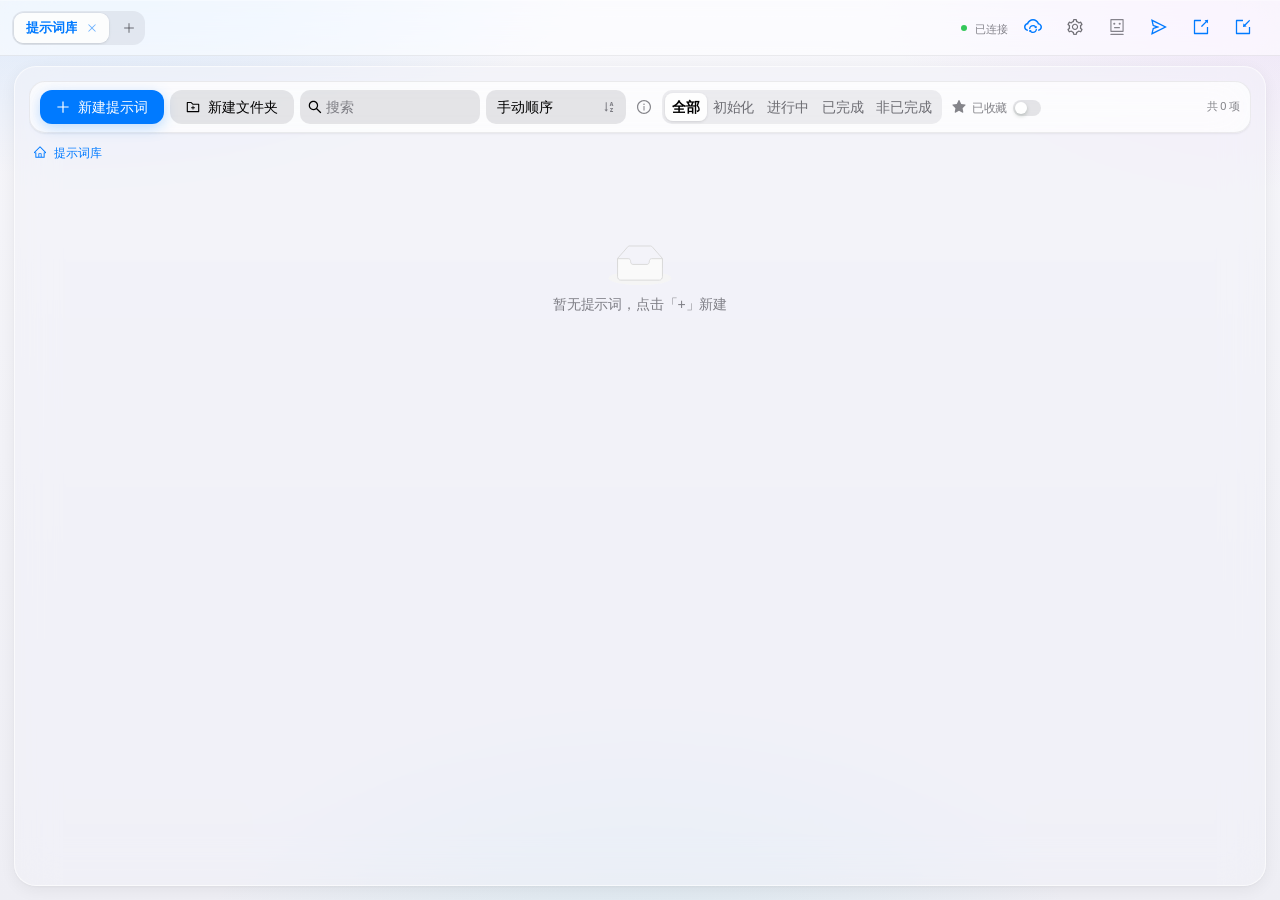
==== commit d56b7cff: "Add files via upload" ====
--- a/ai-prompt-mgmt/index.html
+++ b/ai-prompt-mgmt/index.html
@@ -31,17 +31,27 @@
     <script>
       (function () {
         var mode = 'light';
+        var glass = 'standard';
         try {
           var raw = localStorage.getItem('app-settings');
           if (raw) {
             var parsed = JSON.parse(raw);
-            if (
-              parsed &&
-              (parsed.themeMode === 'light' ||
+            if (parsed) {
+              if (
+                parsed.themeMode === 'light' ||
                 parsed.themeMode === 'dark' ||
-                parsed.themeMode === 'system')
-            ) {
-              mode = parsed.themeMode;
+                parsed.themeMode === 'system'
+              ) {
+                mode = parsed.themeMode;
+              }
+              if (
+                parsed.glassOpacity === 'clear' ||
+                parsed.glassOpacity === 'light' ||
+                parsed.glassOpacity === 'standard' ||
+                parsed.glassOpacity === 'solid'
+              ) {
+                glass = parsed.glassOpacity;
+              }
             }
           }
         } catch (e) {
@@ -55,13 +65,14 @@
             : mode;
         var root = document.documentElement;
         root.dataset.theme = resolved;
+        root.dataset.glass = glass;
         root.style.colorScheme = resolved;
         var meta = document.getElementById('theme-color-meta');
         if (meta) meta.content = resolved === 'dark' ? '#1c1c1e' : '#f2f2f7';
       })();
     </script>
-    <script type="module" crossorigin src="./assets/index-C2vUf6h9.js"></script>
-    <link rel="stylesheet" crossorigin href="./assets/index-aep-pzHk.css">
+    <script type="module" crossorigin src="./assets/index-BOqaMb8U.js"></script>
+    <link rel="stylesheet" crossorigin href="./assets/index-BNlr_bYI.css">
   </head>
   <body>
     <div id="root"></div>
--- a/ai-prompt-mgmt/assets/index-BNlr_bYI.css
+++ b/ai-prompt-mgmt/assets/index-BNlr_bYI.css
@@ -0,0 +1 @@
+html,body{width:100%;height:100%}input::-ms-clear,input::-ms-reveal{display:none}*,*:before,*:after{box-sizing:border-box}html{font-family:sans-serif;line-height:1.15;-webkit-text-size-adjust:100%;-ms-text-size-adjust:100%;-ms-overflow-style:scrollbar;-webkit-tap-highlight-color:rgba(0,0,0,0)}body{margin:0}[tabindex="-1"]:focus{outline:none}hr{box-sizing:content-box;height:0;overflow:visible}h1,h2,h3,h4,h5,h6{margin-top:0;margin-bottom:.5em;font-weight:500}p{margin-top:0;margin-bottom:1em}abbr[title],abbr[data-original-title]{-webkit-text-decoration:underline dotted;text-decoration:underline dotted;border-bottom:0;cursor:help}address{margin-bottom:1em;font-style:normal;line-height:inherit}input[type=text],input[type=password],input[type=number],textarea{-webkit-appearance:none}ol,ul,dl{margin-top:0;margin-bottom:1em}ol ol,ul ul,ol ul,ul ol{margin-bottom:0}dt{font-weight:500}dd{margin-bottom:.5em;margin-left:0}blockquote{margin:0 0 1em}dfn{font-style:italic}b,strong{font-weight:bolder}small{font-size:80%}sub,sup{position:relative;font-size:75%;line-height:0;vertical-align:baseline}sub{bottom:-.25em}sup{top:-.5em}pre,code,kbd,samp{font-size:1em;font-family:SFMono-Regular,Consolas,Liberation Mono,Menlo,Courier,monospace}pre{margin-top:0;margin-bottom:1em;overflow:auto}figure{margin:0 0 1em}img{vertical-align:middle;border-style:none}a,area,button,[role=button],input:not([type=range]),label,select,summary,textarea{touch-action:manipulation}table{border-collapse:collapse}caption{padding-top:.75em;padding-bottom:.3em;text-align:left;caption-side:bottom}input,button,select,optgroup,textarea{margin:0;color:inherit;font-size:inherit;font-family:inherit;line-height:inherit}button,input{overflow:visible}button,select{text-transform:none}button,html [type=button],[type=reset],[type=submit]{-webkit-appearance:button}button::-moz-focus-inner,[type=button]::-moz-focus-inner,[type=reset]::-moz-focus-inner,[type=submit]::-moz-focus-inner{padding:0;border-style:none}input[type=radio],input[type=checkbox]{box-sizing:border-box;padding:0}input[type=date],input[type=time],input[type=datetime-local],input[type=month]{-webkit-appearance:listbox}textarea{overflow:auto;resize:vertical}fieldset{min-width:0;margin:0;padding:0;border:0}legend{display:block;width:100%;max-width:100%;margin-bottom:.5em;padding:0;color:inherit;font-size:1.5em;line-height:inherit;white-space:normal}progress{vertical-align:baseline}[type=number]::-webkit-inner-spin-button,[type=number]::-webkit-outer-spin-button{height:auto}[type=search]{outline-offset:-2px;-webkit-appearance:none}[type=search]::-webkit-search-cancel-button,[type=search]::-webkit-search-decoration{-webkit-appearance:none}::-webkit-file-upload-button{font:inherit;-webkit-appearance:button}output{display:inline-block}summary{display:list-item}template{display:none}[hidden]{display:none!important}:root{--ios-blue: #007aff;--ios-blue-light: #0a84ff;--ios-green: #34c759;--ios-red: #ff3b30;--ios-orange: #ff9500;--ios-yellow: #ffcc00;--ios-purple: #af52de;--ios-pink: #ff2d55;--ios-teal: #30b0c7;--ios-indigo: #5856d6;--ios-gray: #8e8e93;--color-bg: #f2f2f7;--color-bg-gradient: radial-gradient(min(1000px, 70vw) min(520px, 36vw) at 6% -12%, rgba(0, 122, 255, .16) 0%, transparent 62%), radial-gradient(min(900px, 62vw) min(480px, 33vw) at 102% -6%, rgba(175, 82, 222, .13) 0%, transparent 58%), radial-gradient(min(860px, 60vw) min(620px, 43vw) at 50% 116%, rgba(48, 176, 199, .12) 0%, transparent 62%), linear-gradient(180deg, #f6f6fa 0%, #eeeef4 100%);--color-surface: #ffffff;--color-surface-2: #fbfbfd;--color-group-surface: #ffffff;--color-surface-glass: rgba(255, 255, 255, .72);--color-fill: rgba(118, 118, 128, .12);--color-fill-strong: rgba(118, 118, 128, .18);--color-fill-hover: rgba(118, 118, 128, .28);--color-border: rgba(60, 60, 67, .12);--color-border-strong: rgba(60, 60, 67, .2);--color-hairline: rgba(60, 60, 67, .09);--color-text: #000000;--color-text-secondary: rgba(60, 60, 67, .72);--color-text-muted: rgba(60, 60, 67, .62);--color-primary: #007aff;--color-primary-soft: rgba(0, 122, 255, .12);--color-primary-hover: #0062cc;--color-accent: #5856d6;--color-success: #34c759;--color-warning: #ff9500;--color-danger: #ff3b30;--radius-xs: 8px;--radius-sm: 10px;--radius-md: 12px;--radius-lg: 16px;--radius-xl: 22px;--radius-2xl: 28px;--shadow-sm: 0 1px 2px rgba(0, 0, 0, .04), 0 1px 3px rgba(0, 0, 0, .04);--shadow-md: 0 4px 16px rgba(0, 0, 0, .06), 0 1px 3px rgba(0, 0, 0, .04);--shadow-lg: 0 16px 48px rgba(0, 0, 0, .12), 0 4px 12px rgba(0, 0, 0, .06);--shadow-tint: 0 8px 24px rgba(0, 122, 255, .22);--glass-blur: saturate(180%) blur(24px);--glass-border: rgba(255, 255, 255, .6);--glass-inset: inset 0 .5px 0 rgba(255, 255, 255, .65);--glass-field-rgb: 255 255 255;--glass-alpha-field: .72;--glass-alpha-field-focus: .9;--glass-scale: 1;--glass-overlay-scale: 1;--glass-list-rgb: 255 255 255;--glass-alpha-list: 1}:root[data-glass=clear]{--glass-scale: .35;--glass-overlay-scale: .78}:root[data-glass=light]{--glass-scale: .62;--glass-overlay-scale: .9}:root[data-glass=standard]{--glass-scale: 1;--glass-overlay-scale: 1}:root[data-glass=solid]{--glass-scale: 1.35;--glass-overlay-scale: 1}*{margin:0;padding:0;box-sizing:border-box}*,*:before,*:after{animation-duration:0s!important;animation-delay:0s!important}.ant-modal,.ant-modal *,.ant-drawer,.ant-drawer *,.ant-popover,.ant-popover *,.ant-tooltip,.ant-tooltip *{transition-duration:0s!important;transition-delay:0s!important}html,body,#root{height:100%}html{-webkit-text-size-adjust:100%}body{font-family:-apple-system,BlinkMacSystemFont,SF Pro Text,SF Pro Display,Segoe UI,Roboto,Helvetica Neue,PingFang SC,Hiragino Sans GB,Microsoft YaHei,sans-serif;font-size:15px;letter-spacing:-.01em;color:var(--color-text);background:var(--color-bg);background-image:var(--color-bg-gradient);background-attachment:fixed;-webkit-font-smoothing:antialiased;-moz-osx-font-smoothing:grayscale;overscroll-behavior-y:none}.wallpaper-layer{position:absolute;inset:0;z-index:0;pointer-events:none;background-size:cover;background-position:center;background-repeat:no-repeat}.wallpaper-layer{filter:saturate(.72) brightness(1.04)}:root[data-theme=dark] .wallpaper-layer{filter:brightness(.72) saturate(1)}:root[data-wallpaper=on]{--glass-alpha-list: .72}:root[data-theme=dark][data-wallpaper=on]{--glass-alpha-list: .6}a{color:var(--color-primary);text-decoration:none}::-webkit-scrollbar{width:8px;height:8px}::-webkit-scrollbar-track{background:transparent}::-webkit-scrollbar-thumb{background:#3c3c4338;border-radius:999px;border:2px solid transparent;background-clip:padding-box}::-webkit-scrollbar-thumb:hover{background:#3c3c4366;background-clip:padding-box;border:2px solid transparent}.ant-layout-header,.ant-layout-header.glassy-header{background:rgb(255 255 255 / calc(.58 * var(--glass-scale)))!important;backdrop-filter:var(--glass-blur);-webkit-backdrop-filter:var(--glass-blur);border-bottom:.5px solid var(--color-hairline)!important;box-shadow:var(--glass-inset)}.ant-layout-content{background:rgb(242 242 247 / calc(.6 * var(--glass-scale)))!important;backdrop-filter:saturate(180%) blur(20px);-webkit-backdrop-filter:saturate(180%) blur(20px);border-radius:var(--radius-xl)!important;box-shadow:var(--shadow-md);border:.5px solid rgba(255,255,255,.6)}.ant-btn{font-weight:500;border-radius:var(--radius-md)!important;box-shadow:none;transition:background-color .18s ease,color .18s ease,border-color .18s ease,box-shadow .18s ease,transform .18s ease,opacity .18s ease!important}.ant-btn-default{background:var(--color-fill-strong)!important;border-color:transparent!important;color:var(--color-text)!important;box-shadow:none!important}.ant-btn-default:hover{background:var(--color-fill-hover)!important;border-color:transparent!important;color:var(--color-text)!important}.ant-btn-primary{background:var(--color-primary)!important;border-color:transparent!important;color:#fff!important;box-shadow:0 4px 14px #007aff42}.ant-btn-primary:hover{background:#0a6ddf!important;transform:translateY(-1px);box-shadow:0 8px 22px #007aff52;opacity:1}.ant-btn-primary:active{transform:scale(.98)}.ant-btn-text{color:var(--color-primary)!important}.ant-btn-text:hover{background:var(--color-primary-soft)!important;color:var(--color-primary)!important}.ant-btn-dangerous:not(.ant-btn-primary):not(.ant-btn-text){color:var(--color-danger);border-color:#ff3b3059!important;background:#ff3b300f}.ant-btn-dangerous:not(.ant-btn-primary):not(.ant-btn-text):hover{background:#ff3b301f!important;border-color:#ff3b3080!important}.ant-btn-link{color:var(--color-primary);padding-inline:4px}.ant-btn-icon-only{border-radius:var(--radius-sm)!important}.ant-form-item-label>label{font-size:12px!important;font-weight:600!important;color:var(--color-text-secondary)!important}.ant-form-item-label>label.ant-form-item-required:before{color:var(--color-danger)!important}.ant-input-affix-wrapper .ant-btn{background:transparent!important;border:none!important;box-shadow:none!important;color:var(--color-text-secondary);padding:0 2px}.ant-input,.ant-input-affix-wrapper,.ant-select{border-radius:var(--radius-sm)!important;background-color:var(--color-fill)!important;border-color:transparent!important;color:var(--color-text)!important;box-shadow:none!important;transition:background-color .18s ease,border-color .18s ease,box-shadow .18s ease}.ant-input:hover,.ant-input-affix-wrapper:hover,.ant-select:hover{background-color:var(--color-fill-strong)!important}.ant-input:focus,.ant-input-affix-wrapper-focused,.ant-input-affix-wrapper:focus,.ant-select-focused{background-color:rgb(var(--glass-field-rgb) / calc(var(--glass-alpha-field-focus) * var(--glass-scale)))!important;border-color:#007aff73!important;box-shadow:0 0 0 3.5px #007aff29!important}.ant-input-affix-wrapper .ant-input{background:transparent!important;border-color:transparent!important;box-shadow:none!important}.ant-input::-moz-placeholder,.ant-input-affix-wrapper input::-moz-placeholder,textarea.ant-input::-moz-placeholder{color:var(--color-text-muted)}.ant-input::placeholder,.ant-input-affix-wrapper input::placeholder,textarea.ant-input::placeholder{color:var(--color-text-muted)}.toolbar-modern>.ant-input,.toolbar-modern .ant-input-affix-wrapper,.toolbar-modern .ant-select{background-color:var(--color-fill-strong)!important;min-height:34px!important}.toolbar-modern .ant-input-affix-wrapper .ant-input{background:transparent!important;border-radius:0!important;min-height:0!important}.ant-select{min-height:32px!important;padding:0 10px!important;align-items:center!important}.ant-select-content{flex:1 1 auto;min-width:0;overflow:hidden;text-overflow:ellipsis;white-space:nowrap}.ant-select-suffix{color:var(--color-text-muted)!important;display:inline-flex;align-items:center}.ant-input.editor-content-area,.ant-input.editor-content-area:hover,.ant-input.editor-content-area:focus{background:rgb(var(--glass-field-rgb) / calc(var(--glass-alpha-field) * var(--glass-scale)))!important;border:.5px solid var(--color-border)!important;border-radius:var(--radius-md)!important;padding:12px 14px!important;font-size:14px!important;line-height:1.7!important;box-shadow:none!important}.ant-input.editor-content-area:focus{border-color:#007aff73!important;box-shadow:0 0 0 3.5px #007aff29!important}.ant-slider .ant-slider-rail{background:var(--color-fill-strong)!important;border-radius:999px!important}.ant-slider .ant-slider-track{background:var(--color-primary)!important;border-radius:999px!important}.ant-slider .ant-slider-handle:after,.ant-slider .ant-slider-handle:hover:after,.ant-slider .ant-slider-handle:active:after,.ant-slider .ant-slider-handle:focus:after{width:16px!important;height:16px!important;inset-inline-start:-3px!important;inset-block-start:-3px!important;background:#fff!important;box-shadow:0 1px 5px #00000047,0 0 0 .5px #0000001a!important;outline:none!important}.ant-select-dropdown,.ant-dropdown-menu{border-radius:var(--radius-lg)!important;box-shadow:var(--shadow-lg)!important;border:.5px solid var(--color-border);overflow:hidden}.ant-select-dropdown{background:rgb(252 252 253 / calc(.78 * var(--glass-overlay-scale)))!important;backdrop-filter:var(--glass-blur);-webkit-backdrop-filter:var(--glass-blur)}.ant-select-item-option-content{color:var(--color-text)}.ant-select-item-option-active:not(.ant-select-item-option-disabled){background:var(--color-primary-soft)!important}.ant-select-item-option-selected:not(.ant-select-item-option-disabled){color:var(--color-primary)!important;font-weight:600}.ant-dropdown-menu{padding:6px!important;border-radius:var(--radius-lg)!important;background:rgb(252 252 253 / calc(.84 * var(--glass-overlay-scale)))!important;backdrop-filter:var(--glass-blur);-webkit-backdrop-filter:var(--glass-blur);border:.5px solid var(--color-border);box-shadow:var(--shadow-lg)!important}.ant-dropdown-menu-item{border-radius:var(--radius-sm);margin:2px 6px;width:auto}.ant-dropdown-menu-item:hover{background:var(--color-primary-soft)!important}.ant-checkbox{border-radius:6px!important;border-color:var(--color-border-strong)}.ant-radio-inner{border-radius:50%!important;border-color:var(--color-border-strong)}.ant-checkbox-checked,.ant-checkbox-indeterminate{background:var(--color-primary);border-color:var(--color-primary)}.ant-radio-checked .ant-radio-inner{border-color:var(--color-primary)}.ant-radio-inner:after{background:var(--color-primary)}.ant-switch{background:var(--color-fill-strong)}.ant-switch.ant-switch-checked{background:#34c759}.ant-segmented{background:var(--color-fill)!important;border-radius:var(--radius-sm)!important;padding:2px;border:none!important}.ant-segmented-item{border-radius:8px!important;color:var(--color-text-secondary)!important;font-weight:500}.ant-segmented-item-selected{background:#ffffffeb!important;color:var(--color-text)!important;box-shadow:0 1px 3px #0000001f!important;font-weight:600}.ant-radio-group{background:var(--color-fill)!important;border-radius:var(--radius-sm)!important;padding:3px!important;display:inline-flex;gap:0;min-height:34px!important;align-items:center}.ant-radio-button-wrapper{border:none!important;border-radius:8px!important;color:var(--color-text-secondary)!important;font-weight:500;height:28px!important;line-height:28px!important;display:inline-flex;align-items:center;justify-content:center;background:transparent!important;box-shadow:none!important;transition:background-color .18s ease,color .18s ease,box-shadow .18s ease!important}.ant-radio-button-wrapper:before{display:none!important}.ant-radio-button-wrapper:hover{color:var(--color-text)!important}.ant-radio-button-wrapper-checked{background:#ffffffeb!important;color:var(--color-text)!important;font-weight:600;box-shadow:0 1px 3px #0000001f!important}.ant-tabs-tab .ant-tabs-tab-btn{font-weight:500;color:var(--color-text-secondary)!important}.ant-tabs-tab:hover .ant-tabs-tab-btn{color:var(--color-primary)!important}.ant-tabs-tab-active .ant-tabs-tab-btn{color:var(--color-primary)!important;font-weight:600}.ant-tabs-ink-bar{display:none!important}.ant-tabs-nav:before{border-bottom-color:var(--color-hairline)!important}.ant-tag{border-radius:999px!important;padding:1px 10px!important;border:none!important;font-weight:500;font-size:12px}.ant-badge-count{box-shadow:none;font-weight:600}.ant-modal-container{border-radius:var(--radius-xl)!important;box-shadow:var(--shadow-lg)!important;overflow:hidden;background:rgb(252 252 253 / calc(.9 * var(--glass-overlay-scale)))!important;backdrop-filter:var(--glass-blur);-webkit-backdrop-filter:var(--glass-blur);border:.5px solid var(--color-hairline)!important}.ant-modal-header{border-bottom:.5px solid var(--color-hairline)!important;padding:14px 18px!important;background:transparent;min-height:auto!important;flex-shrink:0!important}.ant-modal-title{font-weight:600!important;font-size:16px!important;line-height:1.4!important}.ant-modal-body{padding:16px 18px!important;flex:1 1 auto!important;min-height:0!important}.ant-modal-footer{flex-shrink:0!important;margin-top:auto!important;padding:12px 18px!important;border-top:.5px solid var(--color-hairline);background:rgb(255 255 255 / calc(.55 * var(--glass-overlay-scale)))}.ant-modal-footer .ant-btn{height:34px!important;padding:0 16px!important;font-size:14px!important;border-radius:var(--radius-md)!important}.ant-modal-close{top:12px!important;color:var(--color-text-muted);border-radius:50%;width:30px;height:30px}.ant-modal-mask{backdrop-filter:blur(6px);-webkit-backdrop-filter:blur(6px)}.ant-modal-wrap.fullscreen-modal-wrap .ant-modal-container{padding-top:0!important;padding-bottom:0!important;min-height:0!important;height:100%!important}.ant-modal-wrap.fullscreen-modal-wrap .ant-modal,.ant-modal.fullscreen-modal-wrap{position:absolute!important;top:1vh!important;left:1vw!important;margin:0!important;width:98vw!important;height:98vh!important;max-width:none!important;border-radius:var(--radius-xl)!important}.ant-modal-wrap.fullscreen-modal-wrap .ant-modal-container,.ant-modal.fullscreen-modal-wrap .ant-modal-container{width:100%!important;height:100%!important;margin:0!important}.ant-modal .ant-form-item{margin-bottom:12px!important}.ant-modal .ant-form-item-label{padding:0 0 4px!important}.ant-modal .ant-form-item-label>label{font-size:13px!important;font-weight:500!important;color:var(--color-text-secondary)!important;height:auto!important;line-height:1.3!important}.ant-modal .ant-form-item-label>label:after{display:none!important}.ant-modal .section-subtitle{font-size:12px!important;font-weight:600!important;color:var(--color-text-secondary)!important;line-height:1.3!important;margin:0!important}.ant-popover .ant-popover-container{background:rgb(252 252 253 / calc(.93 * var(--glass-overlay-scale)))!important;backdrop-filter:var(--glass-blur);-webkit-backdrop-filter:var(--glass-blur);border:.5px solid var(--color-border);border-radius:var(--radius-lg)!important;box-shadow:var(--shadow-lg)!important;padding:0!important;overflow:hidden}.ant-popover .ant-popover-title{margin:0!important;padding:12px 14px 8px!important;border-bottom:.5px solid var(--color-hairline)!important;font-size:14px!important}.ant-popover .ant-popover-content{background:transparent!important;border:none!important;box-shadow:none!important;padding:12px 14px;max-height:calc(100dvh - 96px);overflow-y:auto;overscroll-behavior:contain}.ant-popover{--ant-popover-arrow-background-color: rgb(252 252 253 / calc(.97 * var(--glass-overlay-scale)))}.glass-menu{background:rgb(252 252 253 / calc(.86 * var(--glass-overlay-scale)))!important;backdrop-filter:var(--glass-blur);-webkit-backdrop-filter:var(--glass-blur);border:.5px solid var(--color-border)!important;border-radius:var(--radius-lg)!important;box-shadow:0 12px 40px #00000029!important;overflow:hidden}.glass-menu .ant-menu,.glass-menu .ant-menu-sub{background:transparent!important;border-inline-end:0!important;box-shadow:none!important;padding:6px!important}.glass-menu .ant-menu-item{border-radius:var(--radius-sm)!important;margin:0!important;height:34px!important;line-height:34px!important;font-size:13px!important}.glass-menu .ant-menu-item:hover{background:var(--color-fill)!important}.ant-tooltip .ant-tooltip-container{border-radius:var(--radius-sm)!important;box-shadow:var(--shadow-md)!important;background:#1c1c1eeb;color:#fff;font-size:12px;padding:5px 9px}.ant-tooltip{--ant-tooltip-arrow-background-color: rgba(28, 28, 30, .92)}.ant-message-notice,.ant-message-notice-content{border-radius:var(--radius-lg)!important;box-shadow:var(--shadow-lg)!important;border:.5px solid var(--color-border)!important;background:rgb(252 252 253 / calc(.86 * var(--glass-overlay-scale)))!important;backdrop-filter:var(--glass-blur);-webkit-backdrop-filter:var(--glass-blur);padding:10px 16px 10px 14px!important}.ant-notification-notice{border-radius:var(--radius-lg)!important;box-shadow:var(--shadow-lg)!important}.ant-empty-description{color:var(--color-text-muted);font-size:14px}.ant-spin-dot-item{background:var(--color-primary)!important}.ant-divider{border-color:var(--color-hairline)!important;color:var(--color-text-muted)!important}.ant-divider-rail,.ant-divider-rail-start,.ant-divider-rail-end{background:var(--color-hairline)!important;border-color:var(--color-hairline)!important}.ant-divider-inner-text{color:var(--color-text-muted)!important;background:transparent!important}.ant-alert{border-radius:var(--radius-md)!important;border:none!important;box-shadow:none!important;padding:10px 12px!important}.ant-alert-info{background:color-mix(in srgb,var(--color-primary) 14%,transparent)!important}.ant-alert-success{background:color-mix(in srgb,var(--color-success) 16%,transparent)!important}.ant-alert-warning{background:color-mix(in srgb,var(--color-warning) 18%,transparent)!important}.ant-alert-error{background:color-mix(in srgb,var(--color-danger) 14%,transparent)!important}.ant-alert-icon{font-size:16px!important}.ant-alert-title{font-weight:600!important;color:var(--color-text)!important}.ant-alert-description{color:var(--color-text-secondary)!important;font-size:13px!important;line-height:1.5}.ant-select-dropdown{border:none!important;box-shadow:0 12px 40px #00000029!important}.ant-select-item-option-selected .ant-select-item-option-content{color:var(--color-primary)!important}.ant-modal-close:focus-visible{outline:none!important}.ant-modal-close:hover{background:var(--color-fill)!important;color:var(--color-text)!important}.ant-tag-filled:not(.ant-tag-success):not(.ant-tag-warning):not(.ant-tag-processing):not(.ant-tag-error){background:var(--color-fill-strong)!important;color:var(--color-text-secondary)!important}.ant-tag-processing{background:color-mix(in srgb,var(--color-primary) 16%,transparent)!important;color:color-mix(in srgb,var(--color-primary) 78%,var(--color-text))!important}.ant-tag-success{background:color-mix(in srgb,var(--color-success) 18%,transparent)!important;color:color-mix(in srgb,var(--color-success) 70%,var(--color-text))!important}.ant-tag-default{background:var(--color-fill-strong)!important;color:var(--color-text-secondary)!important}.ant-tag-warning{background:color-mix(in srgb,var(--color-warning) 18%,transparent)!important;color:color-mix(in srgb,var(--color-warning) 62%,var(--color-text))!important}.workspace-tabs-scroll{display:flex;align-items:center;gap:4px;overflow-x:auto;overflow-y:hidden;scrollbar-width:none;padding:2px;background:var(--color-fill);border-radius:var(--radius-md)}.workspace-tabs-scroll::-webkit-scrollbar{height:0;display:none}.workspace-tab{flex-shrink:0;display:inline-flex;align-items:center;gap:6px;height:30px;padding:0 8px 0 12px;max-width:220px;border-radius:9px;cursor:pointer;-webkit-user-select:none;-moz-user-select:none;user-select:none;font-size:13px;font-weight:500;color:var(--color-text-secondary);background:transparent;border:none;transition:background-color .18s ease,color .18s ease,box-shadow .18s ease,transform .18s ease}.workspace-tab:active{transform:scale(.97)}.workspace-tab.is-active{background:rgb(255 255 255 / calc(.92 * var(--glass-scale)));color:var(--color-primary);font-weight:600;box-shadow:0 1px 3px #0000001a,0 0 0 .5px #0000000a}.workspace-tab-close{flex-shrink:0;display:inline-flex;align-items:center;justify-content:center;width:18px;height:18px;border-radius:50%;font-size:10px;color:inherit;opacity:.55}.workspace-tab-close:hover{opacity:1;background:var(--color-fill-strong)}.workspace-tab-add{flex-shrink:0;display:inline-flex;align-items:center;justify-content:center;width:28px;height:28px;margin-left:2px;border-radius:8px;cursor:pointer;color:var(--color-text-secondary);font-size:12px;background:transparent;transition:background-color .18s ease,color .18s ease}.workspace-tab-add:hover{background:var(--color-fill-strong);color:var(--color-primary)}.toolbar-modern{display:flex;align-items:center;gap:8px;padding:10px 12px;background:rgb(255 255 255 / calc(.72 * var(--glass-scale)));backdrop-filter:saturate(180%) blur(20px);-webkit-backdrop-filter:saturate(180%) blur(20px);border:.5px solid var(--color-hairline);border-radius:var(--radius-lg);box-shadow:var(--shadow-sm)}.row-card{display:flex;align-items:center;gap:12px;padding:6px 14px;background:rgb(255 255 255 / calc(.86 * var(--glass-scale)));border:.5px solid var(--color-hairline);border-radius:var(--radius-lg);margin-bottom:0;transition:background-color .18s ease,border-color .18s ease,box-shadow .18s ease,transform .18s ease;-webkit-user-select:none;-moz-user-select:none;user-select:none;content-visibility:auto;contain-intrinsic-size:auto 52px}.row-card:hover{border-color:#007aff47;box-shadow:var(--shadow-md);background:rgb(255 255 255 / calc(.95 * var(--glass-scale)))}.row-card.is-pinned{border-color:#ffcc0073;background:rgb(255 249 224 / calc(.9 * var(--glass-scale)))}.row-card.is-dragging{opacity:.92;box-shadow:var(--shadow-lg);border-color:var(--color-primary);background:rgb(255 255 255 / calc(.98 * var(--glass-scale)))}.list-stack{gap:0!important;background:rgb(var(--glass-list-rgb) / calc(var(--glass-alpha-list) * var(--glass-scale)));border:.5px solid var(--color-hairline);border-radius:var(--radius-lg);box-shadow:var(--shadow-sm)}.list-stack>[data-sortable-id]>.row-card{min-height:44px;border:0!important;border-bottom:.5px solid var(--color-hairline)!important;border-radius:0!important;background:transparent!important;box-shadow:none!important}.list-stack>[data-sortable-id]:last-child>.row-card{border-bottom-color:transparent!important}.list-stack>[data-sortable-id]>.row-card:hover{background:#007aff0d!important}.list-stack>[data-sortable-id]>.row-card.is-pinned{background:rgb(255 249 224 / calc(.85 * var(--glass-scale)))!important}.row-title{font-weight:600;font-size:15px;color:var(--color-text);display:inline-flex;align-items:center;gap:6px}.row-meta{font-size:12px;color:var(--color-text-muted)}.var-chip{background:var(--color-primary-soft);color:var(--color-primary);border-radius:6px;padding:1px 6px;margin:0 1px;cursor:help;border-bottom:1px dashed rgba(0,122,255,.55);font-family:SFMono-Regular,Consolas,Liberation Mono,Menlo,monospace;font-size:.92em}.drag-handle{display:inline-flex;align-items:center;justify-content:center;width:22px;height:22px;color:var(--color-text-muted);border-radius:6px;cursor:grab;transition:background-color .15s ease,color .15s ease}.drag-handle:hover{background:var(--color-fill);color:var(--color-primary)}.drag-handle:active{cursor:grabbing}.reorder-mode .row-card{border-style:dashed;border-color:#3c3c4338;background:rgb(250 250 252 / calc(.9 * var(--glass-scale)));cursor:grab}.text-ellipsis{overflow:hidden;text-overflow:ellipsis;white-space:nowrap}.section-title{font-size:13px;font-weight:600;color:var(--color-text-secondary);letter-spacing:.01em}.card-hover{transition:transform .2s ease,box-shadow .2s ease}.card-hover:hover{transform:translateY(-2px);box-shadow:var(--shadow-md)}.mobile-sheet-root{position:fixed;inset:0;z-index:950}.mobile-sheet-mask{position:absolute;inset:0;background:#00000059;backdrop-filter:blur(3px);-webkit-backdrop-filter:blur(3px)}.mobile-sheet{position:absolute;left:0;right:0;bottom:0;display:flex;flex-direction:column;background:rgb(250 250 252 / calc(.94 * var(--glass-overlay-scale)));backdrop-filter:var(--glass-blur);-webkit-backdrop-filter:var(--glass-blur);border-radius:var(--radius-xl) var(--radius-xl) 0 0;box-shadow:0 -18px 48px #0000002e;padding-bottom:env(safe-area-inset-bottom);will-change:transform}.mobile-sheet-drag{flex-shrink:0;touch-action:none;cursor:grab}.mobile-sheet-grabber{width:36px;height:5px;border-radius:999px;background:#3c3c433d;margin:8px auto 0}.mobile-sheet-header{display:flex;align-items:center;gap:8px;padding:10px 8px 6px 18px}.mobile-sheet-title{flex:1;min-width:0;font-size:17px;font-weight:600;color:var(--color-text)}.mobile-sheet-close{width:30px;height:30px;border:none;background:var(--color-fill);display:inline-flex;align-items:center;justify-content:center;color:var(--color-text-secondary);font-size:14px;border-radius:50%;cursor:pointer}.mobile-sheet-close:active{background:var(--color-fill-strong)}.mobile-sheet-body{flex:1;min-height:0;overflow-y:auto;-webkit-overflow-scrolling:touch;overscroll-behavior:contain;padding:4px 16px 16px}.mobile-sheet-footer{flex-shrink:0;padding:10px 16px calc(10px + env(safe-area-inset-bottom));border-top:.5px solid var(--color-hairline);background:rgb(255 255 255 / calc(.7 * var(--glass-overlay-scale)))}.sheet-action-list{display:flex;flex-direction:column}.sheet-action-row{display:flex;align-items:center;gap:12px;width:100%;min-height:52px;padding:8px 6px;border:none;background:transparent;text-align:left;border-radius:var(--radius-md);color:var(--color-text);cursor:pointer;transition:background-color .15s ease}.sheet-action-row:active{background:var(--color-fill)}.sheet-action-row.is-danger .sheet-action-label,.sheet-action-row.is-danger .sheet-action-icon{color:var(--color-danger)}.sheet-action-icon{display:inline-flex;width:22px;justify-content:center;font-size:17px;color:var(--color-primary)}.sheet-action-text{flex:1;min-width:0;display:flex;flex-direction:column;gap:2px}.sheet-action-label{font-size:15px;line-height:1.35}.sheet-action-desc{font-size:12px;color:var(--color-text-muted)}.sheet-action-chevron{font-size:11px;color:#3c3c434d}.sheet-action-divider{height:.5px;background:var(--color-hairline);margin:6px}.mobile-fab{position:fixed;right:18px;bottom:calc(20px + env(safe-area-inset-bottom));width:56px;height:56px;border-radius:50%;border:none;display:inline-flex;align-items:center;justify-content:center;background:linear-gradient(145deg,var(--color-primary) 0%,#0059d6 100%);color:#fff;font-size:22px;box-shadow:0 12px 28px #007aff66,0 2px 6px #0000001f;z-index:900;cursor:pointer;transition:transform .2s ease,box-shadow .2s ease}.mobile-fab:active{transform:scale(.92)}.mobile-batch-bar{position:fixed;left:0;right:0;bottom:0;z-index:900;display:flex;align-items:stretch;gap:2px;padding:6px 8px calc(6px + env(safe-area-inset-bottom));background:rgb(250 250 252 / calc(.72 * var(--glass-scale)));backdrop-filter:var(--glass-blur);-webkit-backdrop-filter:var(--glass-blur);border-top:.5px solid var(--color-hairline);box-shadow:0 -8px 24px #00000012}.mobile-batch-bar .batch-btn{flex:1;min-width:0;height:50px;border:none;background:transparent;display:flex;flex-direction:column;align-items:center;justify-content:center;gap:2px;font-size:11px;color:var(--color-text-secondary);border-radius:var(--radius-md);cursor:pointer;padding:0;transition:background-color .15s ease}.mobile-batch-bar .batch-btn .anticon{font-size:18px}.mobile-batch-bar .batch-btn:active{background:var(--color-fill)}.mobile-batch-bar .batch-btn.is-danger{color:var(--color-danger)}.bottom-nav{border-top:.5px solid var(--color-hairline)!important;background:rgb(250 250 252 / calc(.82 * var(--glass-scale)))!important;backdrop-filter:var(--glass-blur);-webkit-backdrop-filter:var(--glass-blur);box-shadow:0 -4px 16px #0000000d!important}.mobile-drawer .ant-drawer-body{padding:0;background:transparent}.mobile-drawer .ant-drawer-content{border-radius:0 var(--radius-xl) var(--radius-xl) 0}.wf-spin-wrapper,.ai-edit-spin-wrapper{display:flex;flex:1;min-height:0;flex-direction:column}.wf-spin-wrapper>.ant-spin-container,.ai-edit-spin-wrapper>.ant-spin-container{display:flex;flex:1;min-height:0;flex-direction:column;overflow:hidden}.wf-steps-scroll{scrollbar-width:thin;scrollbar-color:rgba(60,60,67,.24) transparent}.wf-steps-scroll::-webkit-scrollbar{width:8px}.wf-steps-scroll::-webkit-scrollbar-thumb{background-color:#3c3c4338;border-radius:4px}.wf-steps-scroll::-webkit-scrollbar-thumb:hover{background-color:#3c3c4361}.wf-steps-scroll::-webkit-scrollbar-track{background-color:transparent}@media(max-width:767px){.ant-layout-content{margin:0!important;padding:6px 8px calc(6px + env(safe-area-inset-bottom))!important;border-radius:0!important;border:none;box-shadow:none;background:transparent!important;-webkit-backdrop-filter:none;backdrop-filter:none}.ant-modal{max-width:100%!important;margin:8px!important;top:8px!important}.ant-modal-container{border-radius:var(--radius-xl)!important}.ant-btn{font-size:14px}.ant-input,.ant-input-affix-wrapper>input.ant-input,.ant-input-affix-wrapper input,.ant-input-password input,textarea.ant-input,.ant-select{font-size:16px!important}.hit-40{position:relative}.hit-40:after{content:"";position:absolute;inset:-8px;border-radius:10px}.ant-layout-header .ant-btn-icon-only{min-width:36px;min-height:36px}.ant-modal,.ant-modal-container{max-height:calc(100dvh - 16px)}.ant-modal .ant-modal-body{-webkit-overflow-scrolling:touch;overscroll-behavior:contain}.ant-modal .ant-modal-footer{padding-bottom:calc(12px + env(safe-area-inset-bottom))!important}.ant-modal .ant-modal-footer .ant-btn{min-height:40px;padding:0 16px}.ant-popover-content{max-width:calc(100vw - 24px)}.ant-dropdown-menu{max-height:60dvh;overflow-y:auto}.row-card{min-height:52px;padding:6px 10px!important}.drag-handle{position:relative;padding:8px 2px}.drag-handle:after{content:"";position:absolute;left:50%;top:50%;width:44px;height:44px;transform:translate(-50%,-50%)}.workspace-tab{height:28px;font-size:12px}.workspace-tab-close{width:26px;height:26px}.hide-scrollbar{scrollbar-width:none;-ms-overflow-style:none}.hide-scrollbar::-webkit-scrollbar{display:none}}@media(min-width:768px)and (max-width:1024px){.ant-modal{max-width:92%!important}}@supports (padding: max(0px)){.ant-layout-header{padding-top:max(0px,env(safe-area-inset-top))!important;padding-left:max(12px,env(safe-area-inset-left))!important;padding-right:max(12px,env(safe-area-inset-right))!important}}@media(max-width:767px){.ant-layout-header{padding-top:max(0px,env(safe-area-inset-top,20px))!important}}:root[data-theme=dark]{--color-bg: #000000;--color-bg-gradient: radial-gradient(min(1000px, 70vw) min(520px, 36vw) at 6% -12%, rgba(10, 132, 255, .22) 0%, transparent 62%), radial-gradient(min(900px, 62vw) min(480px, 33vw) at 102% -6%, rgba(175, 82, 222, .18) 0%, transparent 58%), radial-gradient(min(860px, 60vw) min(620px, 43vw) at 50% 116%, rgba(48, 176, 199, .16) 0%, transparent 62%), linear-gradient(180deg, #0b0b0f 0%, #101014 100%);--color-surface: #1c1c1e;--color-surface-2: #2c2c2e;--color-group-surface: #2c2c2e;--color-surface-glass: rgba(28, 28, 30, .72);--glass-list-rgb: 44 44 46;--color-fill: rgba(118, 118, 128, .24);--color-fill-strong: rgba(118, 118, 128, .32);--color-fill-hover: rgba(118, 118, 128, .44);--color-border: rgba(84, 84, 88, .65);--color-border-strong: rgba(99, 99, 102, .7);--color-hairline: rgba(255, 255, 255, .1);--color-text: #ffffff;--color-text-secondary: rgba(235, 235, 245, .72);--color-text-muted: rgba(235, 235, 245, .6);--color-primary: #0a84ff;--color-primary-soft: rgba(10, 132, 255, .2);--color-primary-hover: #409cff;--color-accent: #5e5ce6;--color-success: #30d158;--color-warning: #ff9f0a;--color-danger: #ff453a;--shadow-sm: 0 1px 2px rgba(0, 0, 0, .4);--shadow-md: 0 4px 16px rgba(0, 0, 0, .5);--shadow-lg: 0 16px 48px rgba(0, 0, 0, .6);--glass-border: rgba(255, 255, 255, .12);--glass-inset: inset 0 .5px 0 rgba(255, 255, 255, .08);--glass-field-rgb: 44 44 46;--glass-alpha-field: .55;--glass-alpha-field-focus: .85}:root[data-theme=dark] .ant-tag-default{background:color-mix(in srgb,var(--color-text) 16%,transparent)!important}:root[data-theme=dark] .ant-layout-header,:root[data-theme=dark] .ant-layout-header.glassy-header{background:rgb(22 22 24 / calc(.6 * var(--glass-scale)))!important;border-bottom-color:#ffffff1a!important}:root[data-theme=dark] .ant-layout-content{background:rgb(28 28 30 / calc(.5 * var(--glass-scale)))!important;border-color:#ffffff14}:root[data-theme=dark] .toolbar-modern{background:rgb(44 44 46 / calc(.55 * var(--glass-scale)));border-color:#ffffff14}:root[data-theme=dark] .row-card{background:rgb(44 44 46 / calc(.7 * var(--glass-scale)));border-color:#ffffff14}:root[data-theme=dark] .row-card:hover{background:rgb(58 58 60 / calc(.92 * var(--glass-scale)));border-color:#0a84ff66}:root[data-theme=dark] .row-card.is-pinned{background:#ffd60a1f;border-color:#ffd60a66}:root[data-theme=dark] .list-stack>[data-sortable-id]>.row-card.is-pinned{background:#ffd60a24!important}:root[data-theme=dark] .ant-btn-default{background:#3a3a3ce6!important;border-color:#ffffff1f!important;color:var(--color-text)!important}:root[data-theme=dark] .ant-btn-default:hover{background:#424244f5!important;color:var(--color-text)!important}:root[data-theme=dark] .ant-select-dropdown{background:rgb(38 38 40 / calc(.9 * var(--glass-overlay-scale)))!important}:root[data-theme=dark] .ant-popover .ant-popover-container,:root[data-theme=dark] .ant-modal-container,:root[data-theme=dark] .ant-dropdown-menu,:root[data-theme=dark] .ant-message-notice-content{background:rgb(38 38 40 / calc(.92 * var(--glass-overlay-scale)))!important;border-color:#ffffff1a!important}:root[data-theme=dark] .ant-popover{--ant-popover-arrow-background-color: rgb(38 38 40 / calc(.95 * var(--glass-overlay-scale)))}:root[data-theme=dark] .glass-menu{background:rgb(38 38 40 / calc(.92 * var(--glass-overlay-scale)))!important;border-color:#ffffff1a!important;box-shadow:0 16px 48px #0009!important}:root[data-theme=dark] .workspace-tab.is-active{background:rgb(58 58 60 / calc(.9 * var(--glass-scale)))}:root[data-theme=dark] .ant-slider .ant-slider-handle:after,:root[data-theme=dark] .ant-slider .ant-slider-handle:hover:after,:root[data-theme=dark] .ant-slider .ant-slider-handle:active:after,:root[data-theme=dark] .ant-slider .ant-slider-handle:focus:after{background:#f2f2f7!important}:root[data-theme=dark] .ant-message-notice,:root[data-theme=dark] .ant-message-notice-content{background:rgb(38 38 40 / calc(.92 * var(--glass-overlay-scale)))!important;border-color:#ffffff1a!important;color:var(--color-text)!important}:root[data-theme=dark] .ant-modal-footer{background:rgb(28 28 30 / calc(.6 * var(--glass-overlay-scale)))}:root[data-theme=dark] .ant-segmented{background:#7676803d!important}:root[data-theme=dark] .ant-segmented-item-selected{background:#636366eb!important}:root[data-theme=dark] .ant-radio-button-wrapper-checked{background:#636366eb!important;color:#fff!important}:root[data-theme=dark] .mobile-sheet{background:rgb(28 28 30 / calc(.94 * var(--glass-overlay-scale)))}:root[data-theme=dark] .mobile-sheet-footer{background:rgb(38 38 40 / calc(.7 * var(--glass-overlay-scale)))}:root[data-theme=dark] .mobile-batch-bar,:root[data-theme=dark] .bottom-nav{background:rgb(28 28 30 / calc(.82 * var(--glass-scale)))!important}
